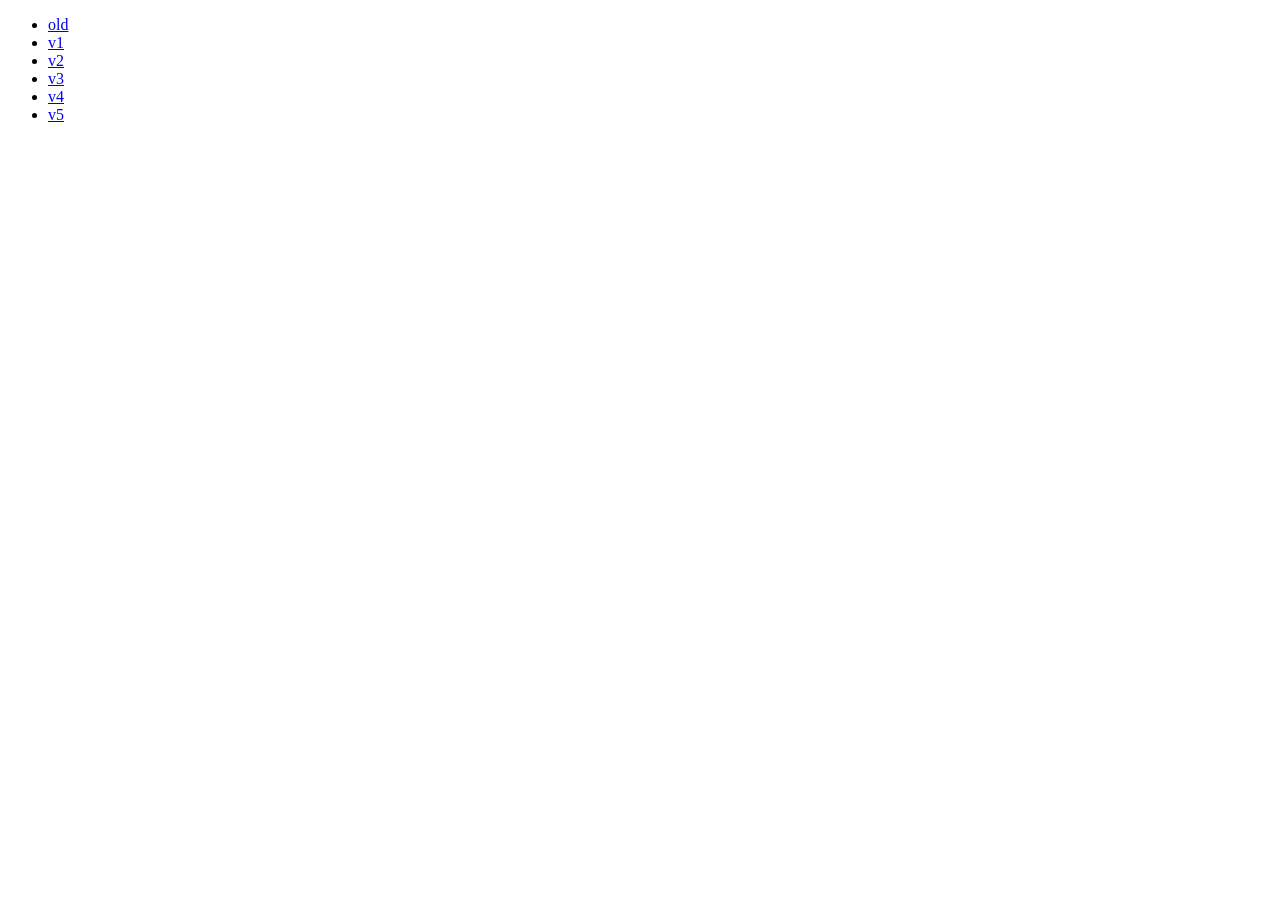
==== index.html @ 03fa21c0 "add" ====
<!DOCTYPE html>
<html lang="en">
<head>
    <meta charset="UTF-8">
    <meta name="viewport" content="width=device-width, initial-scale=1.0">
    <title>Document</title>
</head>
<body>
    <ul>
        <li><a href="./old/index.html">old</a></li>
        <li><a href="./v1/index.html">v1</a></li>
        <li><a href="./v2/index.html">v2</a></li>
        <li><a href="./v3/index.html">v3</a></li>
        <li><a href="./v4/index.html">v4</a></li>
        <li><a href="./v5/index.html">v5</a></li>       
    </ul>
</body>
</html>
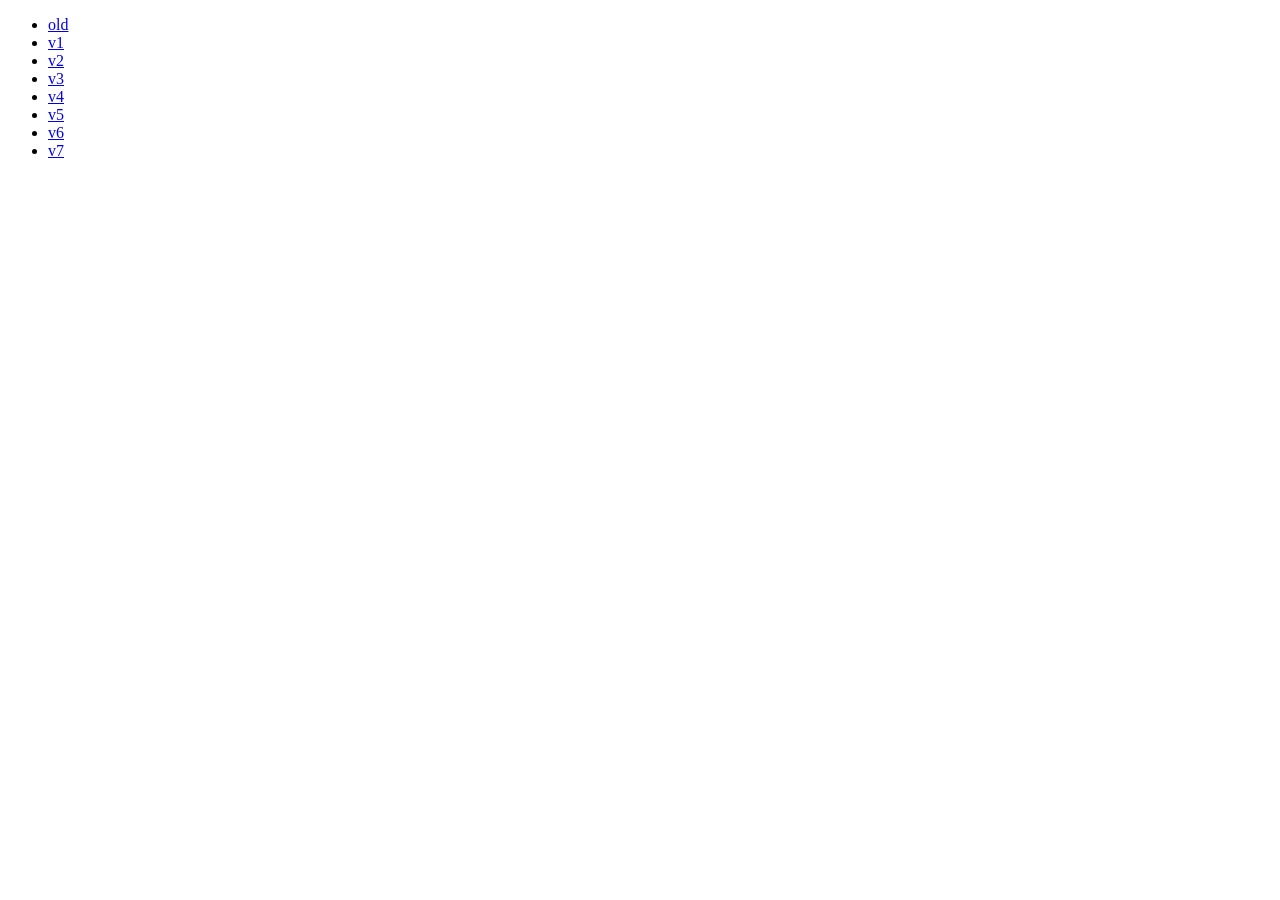
==== commit d16d5eb4: "add" ====
--- a/index.html
+++ b/index.html
@@ -12,7 +12,9 @@
         <li><a href="./v2/index.html">v2</a></li>
         <li><a href="./v3/index.html">v3</a></li>
         <li><a href="./v4/index.html">v4</a></li>
-        <li><a href="./v5/index.html">v5</a></li>       
+        <li><a href="./v5/index.html">v5</a></li>
+        <li><a href="./v6/index.html">v6</a></li>
+        <li><a href="./v7/index.html">v7</a></li>
     </ul>
 </body>
 </html>
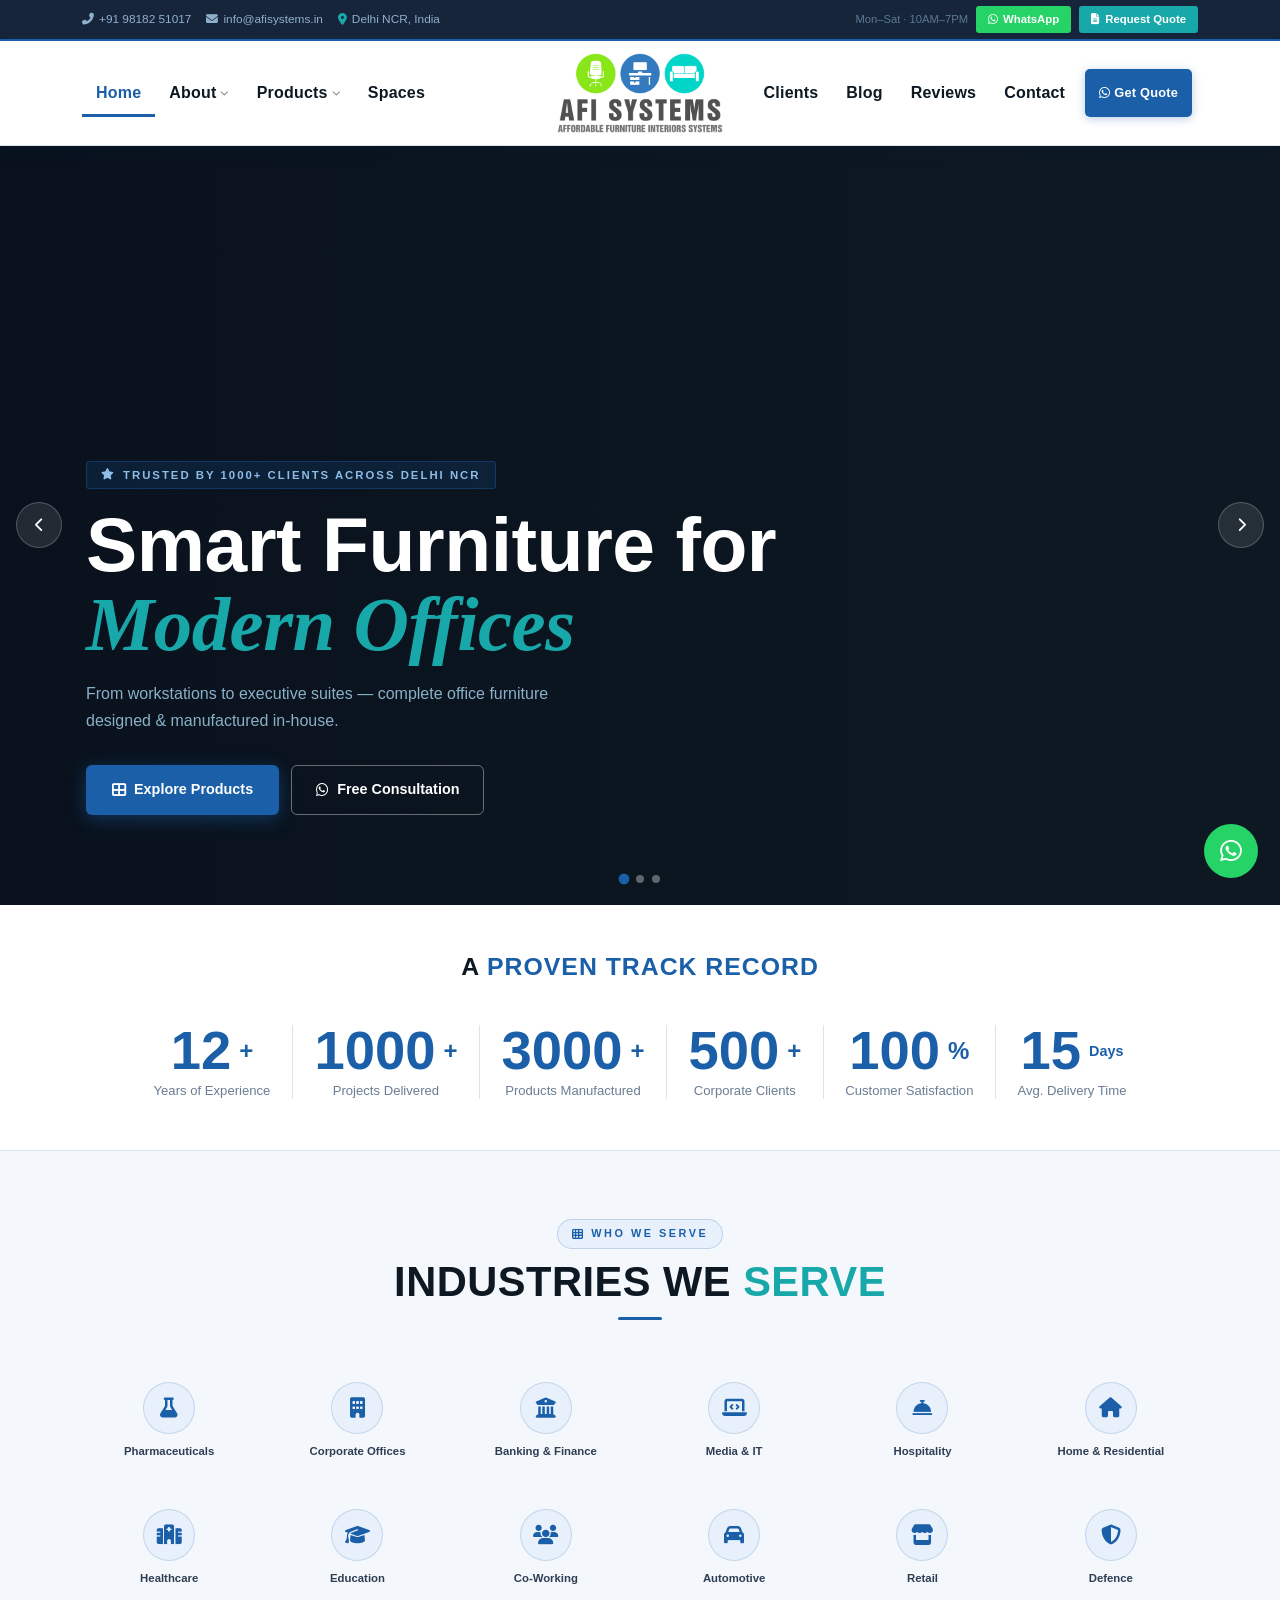
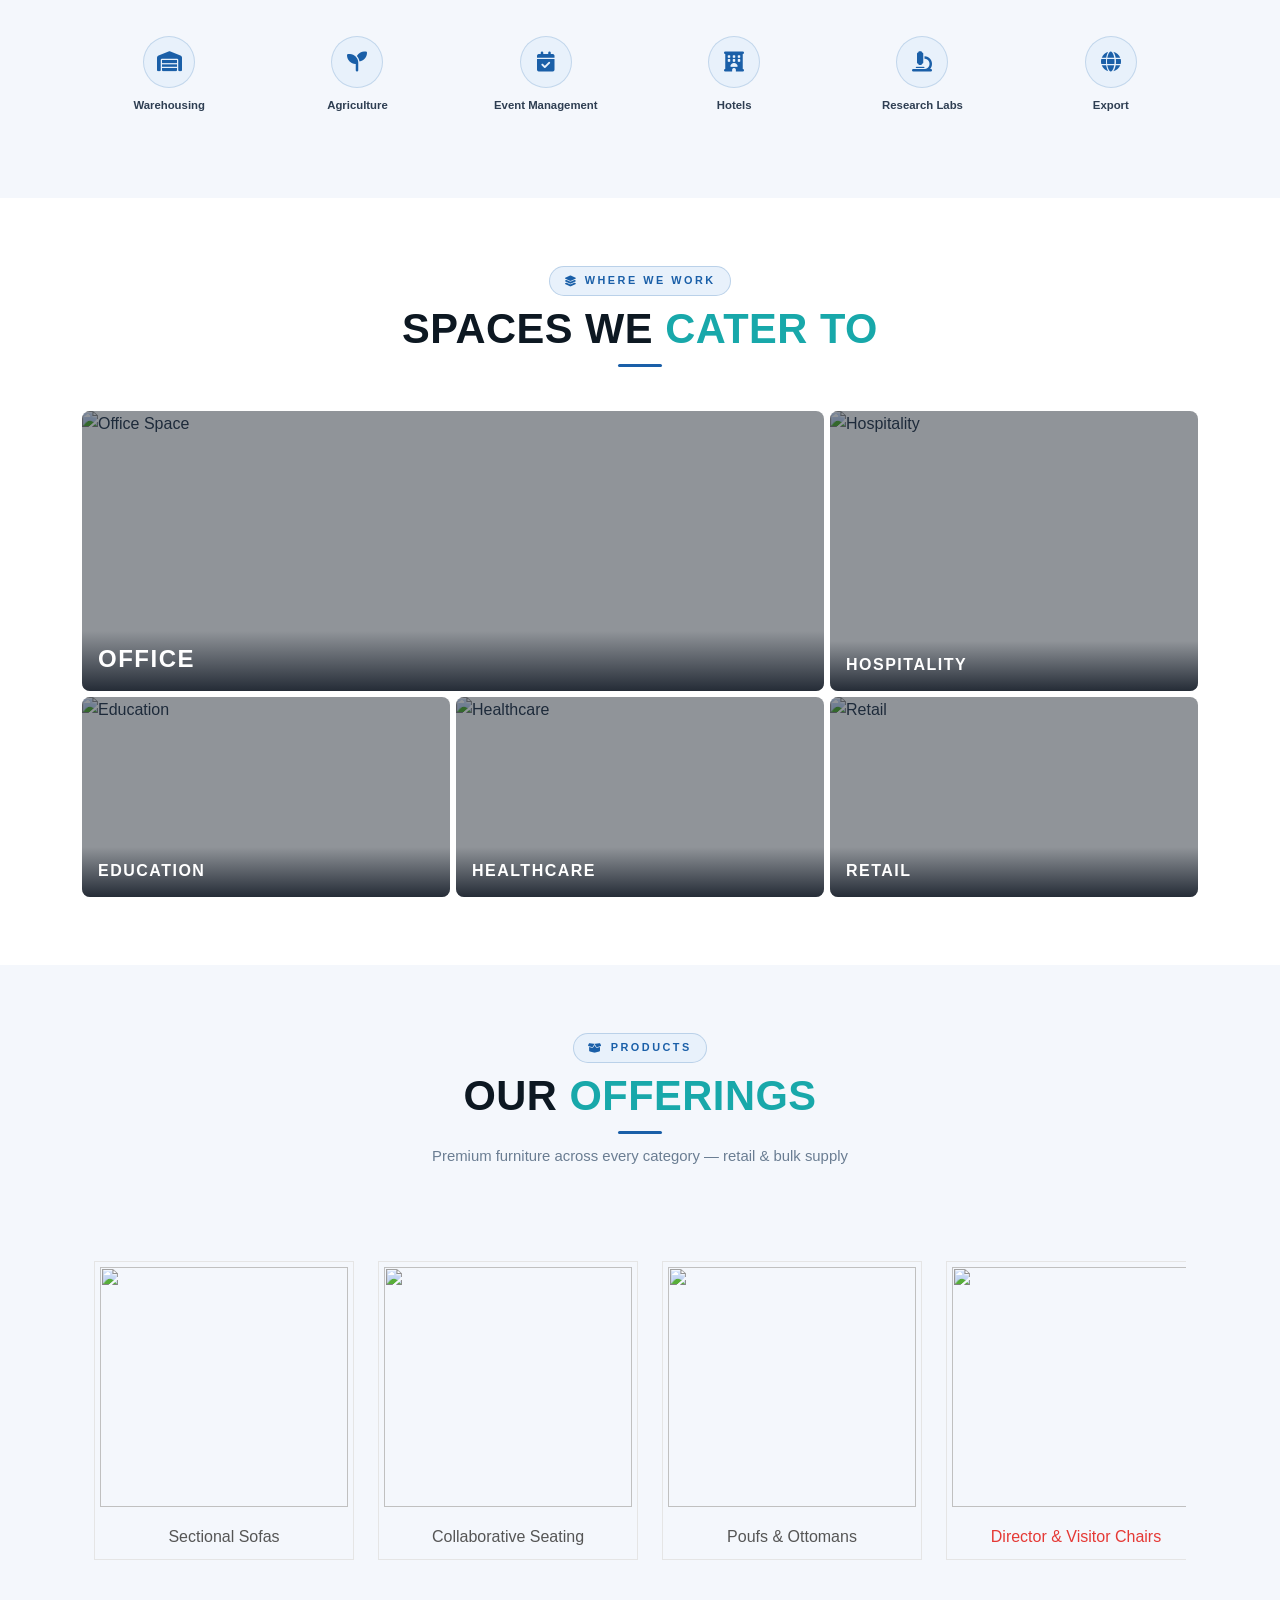
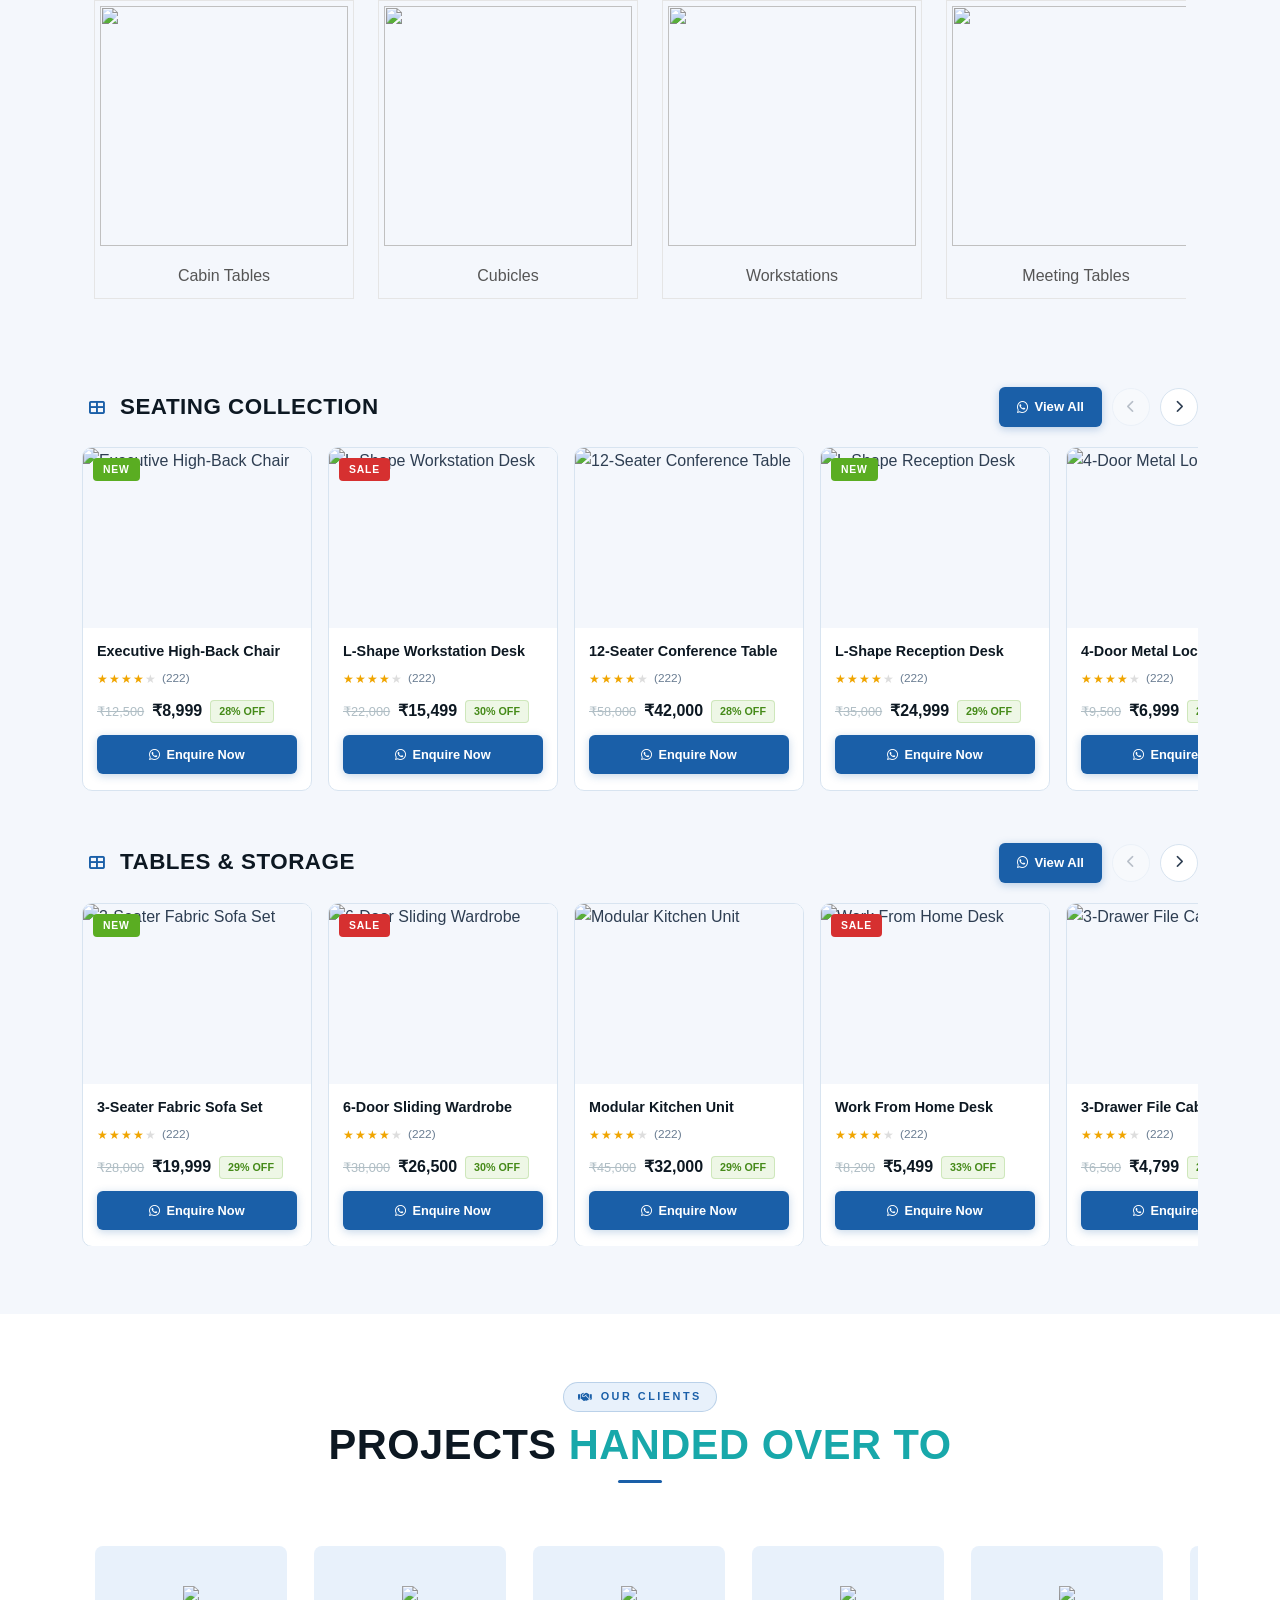
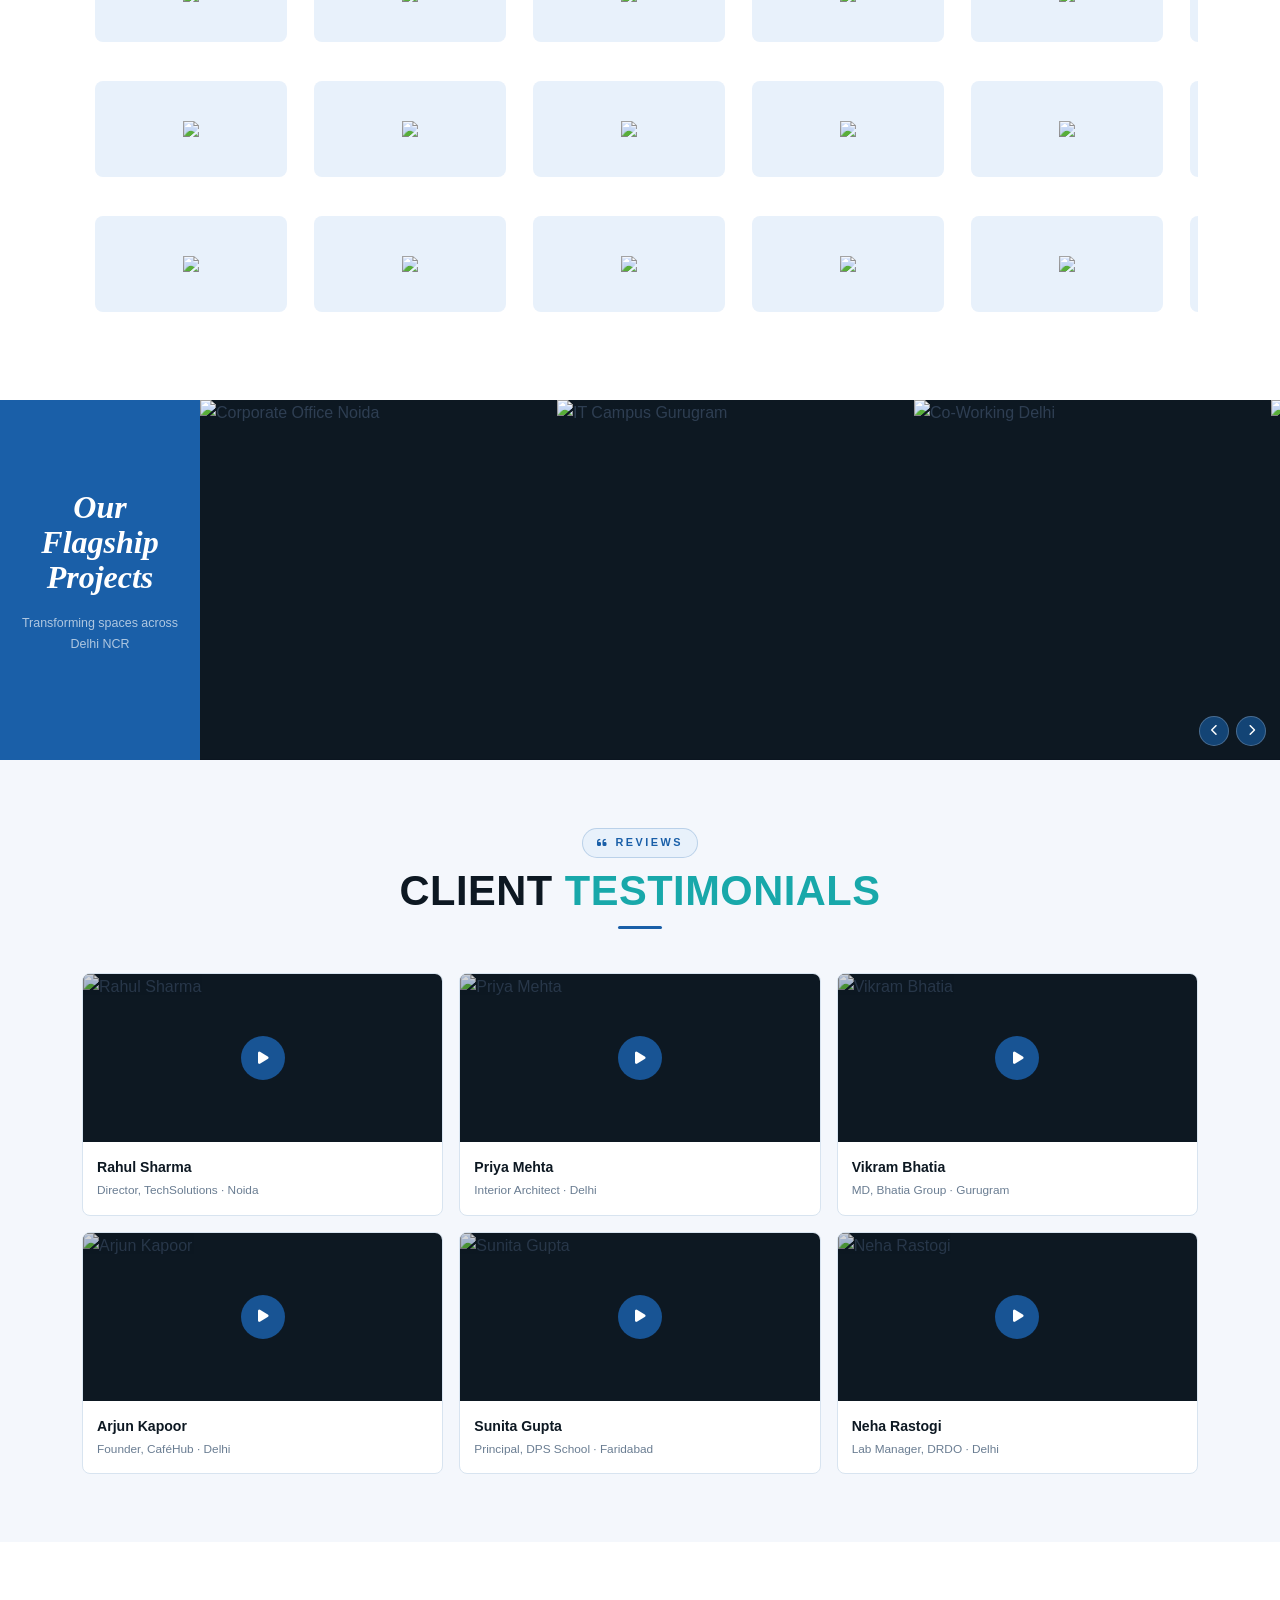
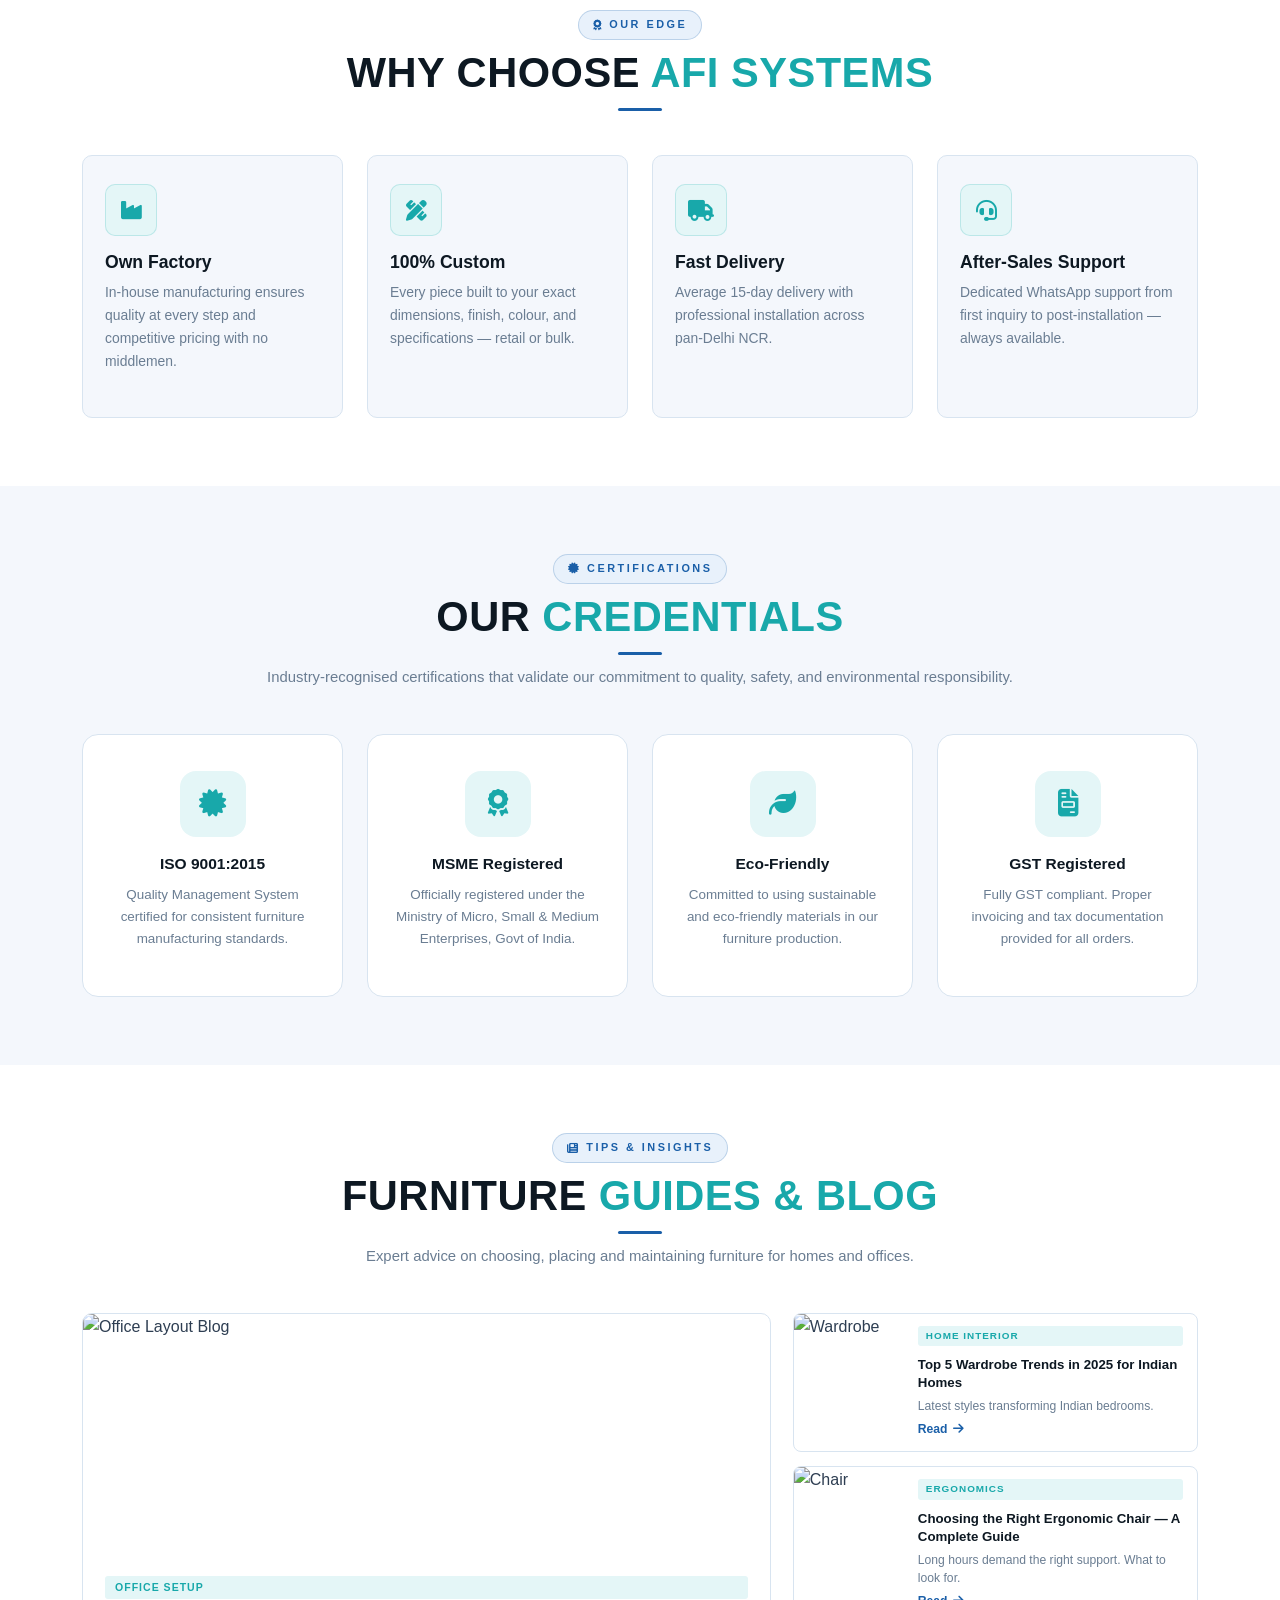
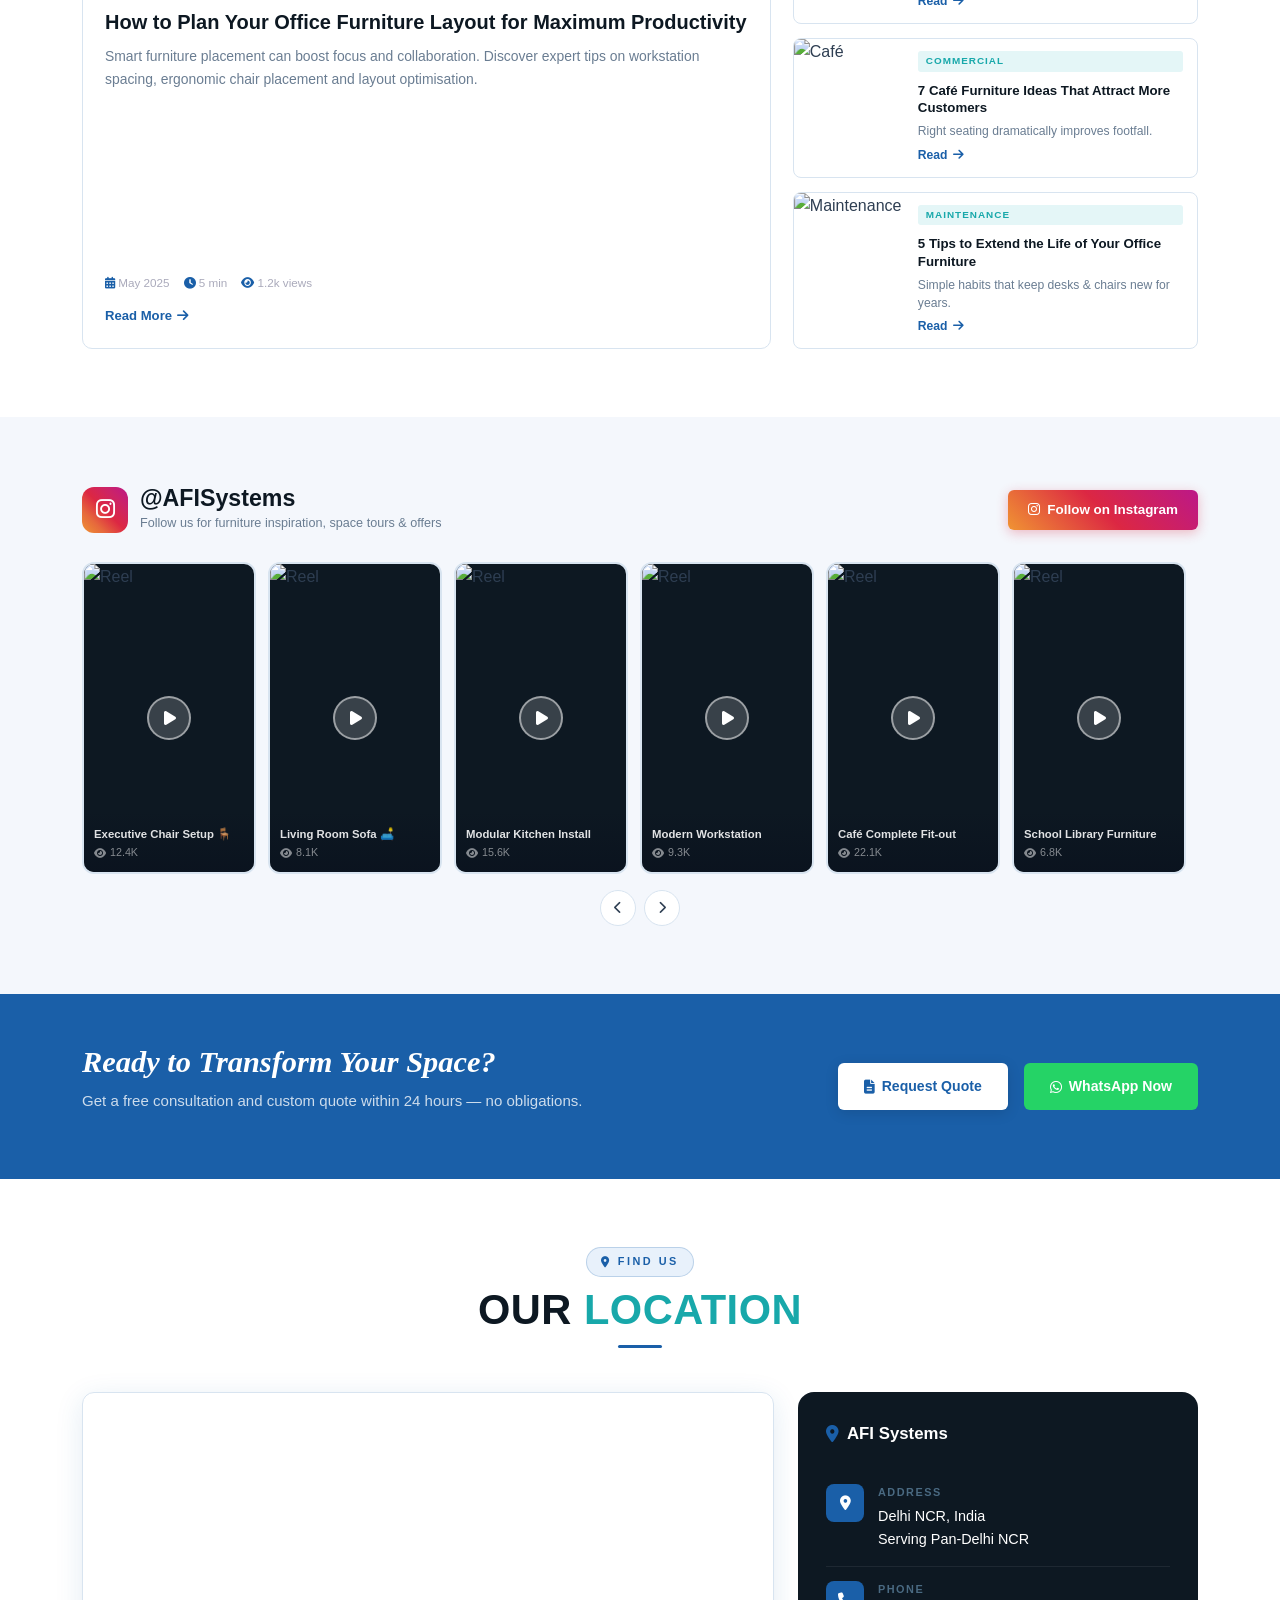
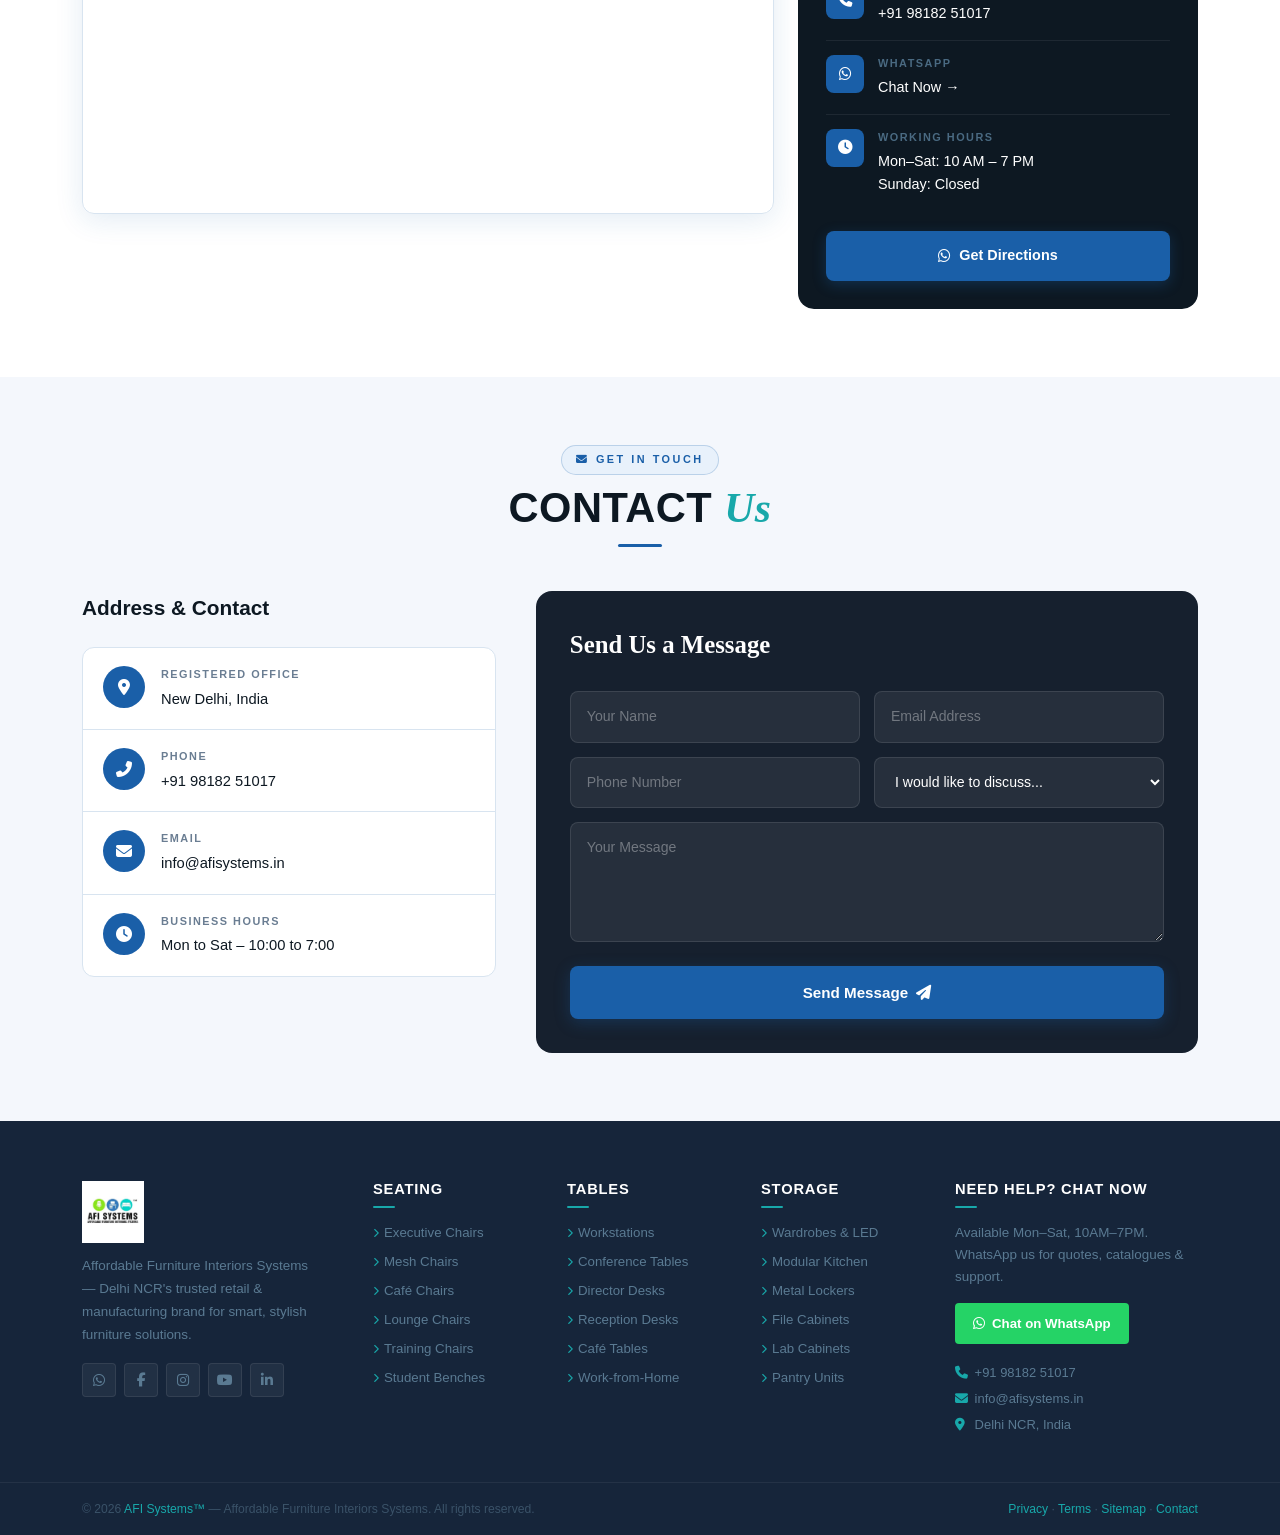
==== commit f6bbf06b: "add" ====
--- a/index.html
+++ b/index.html
@@ -1,20 +1,1070 @@
 <!DOCTYPE html>
 <html lang="en">
 <head>
-    <meta charset="UTF-8">
-    <meta name="viewport" content="width=device-width, initial-scale=1.0">
-    <title>Document</title>
+<meta charset="UTF-8"/>
+<meta name="viewport" content="width=device-width,initial-scale=1.0"/>
+<title>AFI Systems – Affordable Furniture Interiors Systems</title>
+
+<!-- Google Fonts -->
+<link href="https://fonts.googleapis.com/css2?family=Playfair+Display:ital,wght@0,700;0,900;1,700;1,900&family=DM+Sans:wght@300;400;500;600;700&family=Barlow+Condensed:wght@600;700;800;900&display=swap" rel="stylesheet"/>
+<!-- Bootstrap -->
+<link href="https://cdnjs.cloudflare.com/ajax/libs/bootstrap/5.3.3/css/bootstrap.min.css" rel="stylesheet"/>
+<!-- Font Awesome -->
+<link href="https://cdnjs.cloudflare.com/ajax/libs/font-awesome/6.5.0/css/all.min.css" rel="stylesheet"/>
+
+<!-- ═══ AFI STYLESHEETS (load order matters) ═══ -->
+<link rel="stylesheet" href="global.css"/>          <!-- tokens, reset, utilities -->
+<link rel="stylesheet" href="header-footer.css"/>   <!-- topbar, navbar, footer — shared -->
+<link rel="stylesheet" href="home.css"/>            <!-- homepage-only sections -->
 </head>
 <body>
-    <ul>
-        <li><a href="./old/index.html">old</a></li>
-        <li><a href="./v1/index.html">v1</a></li>
-        <li><a href="./v2/index.html">v2</a></li>
-        <li><a href="./v3/index.html">v3</a></li>
-        <li><a href="./v4/index.html">v4</a></li>
-        <li><a href="./v5/index.html">v5</a></li>
-        <li><a href="./v6/index.html">v6</a></li>
-        <li><a href="./v7/index.html">v7</a></li>
-    </ul>
+
+<!-- ════════════════════════════════════════
+     TOP UTILITY BAR
+════════════════════════════════════════ -->
+<div id="topbar">
+  <div class="container">
+    <div class="d-flex justify-content-between align-items-center flex-wrap gap-2">
+      <div class="tb-links justify-content-center justify-content-md-start">
+        <a href="tel:+919818251017"><i class="fas fa-phone-alt"></i>+91 98182 51017</a>
+        <a href="mailto:info@afisystems.in"><i class="fas fa-envelope"></i>info@afisystems.in</a>
+        <span class="hide-xs" style="display:flex;align-items:center;gap:5px;color:#8fb0cc;">
+          <i class="fas fa-map-marker-alt" style="color:var(--cyan)"></i>Delhi NCR, India
+        </span>
+      </div>
+      <div class="tb-right">
+        <span style="font-size:.7rem;color:#5a7a92;">Mon–Sat · 10AM–7PM</span>
+        <a href="https://wa.me/919818251017" target="_blank" class="wa-pill">
+          <i class="fab fa-whatsapp"></i>WhatsApp
+        </a>
+        <a href="#contact" class="q-pill">
+          <i class="fas fa-file-alt"></i>Request Quote
+        </a>
+      </div>
+    </div>
+  </div>
+</div>
+
+<!-- ════════════════════════════════════════
+     MAIN NAVBAR — Logo centered & large
+════════════════════════════════════════ -->
+<nav id="mainNav">
+  <div class="container">
+
+    <!-- Desktop 3-column grid -->
+    <div class="nav-grid d-none d-lg-grid">
+
+      <!-- Left nav links -->
+      <ul class="nav-left">
+        <li class="active"><a href="#">Home</a></li>
+        <li>
+          <a href="#about">About <i class="fas fa-chevron-down" style="font-size:.52rem;opacity:.5"></i></a>
+          <div class="nav-drop">
+            <a href="#">Our Story</a>
+            <a href="#">Manufacturing Unit</a>
+            <a href="#">Certifications</a>
+          </div>
+        </li>
+        <li>
+          <a href="#offerings">Products <i class="fas fa-chevron-down" style="font-size:.52rem;opacity:.5"></i></a>
+          <div class="nav-drop">
+            <a href="#">Office Chairs</a>
+            <a href="#">Workstations</a>
+            <a href="#">Sofa &amp; Lounge</a>
+            <a href="#">Wardrobes</a>
+            <a href="#">Conference Tables</a>
+            <a href="#">Metal Storage</a>
+          </div>
+        </li>
+        <li><a href="#spaces">Spaces</a></li>
+      </ul>
+
+      <!-- Center logo (bigger) -->
+      <a href="#" class="nav-logo">
+        <img src="logo.png" alt="AFI Systems – Affordable Furniture Interiors Systems"/>
+      </a>
+
+      <!-- Right nav links -->
+      <ul class="nav-right">
+        <li><a href="#clients">Clients</a></li>
+        <li><a href="#blog">Blog</a></li>
+        <li><a href="#testi">Reviews</a></li>
+        <li><a href="#contact">Contact</a></li>
+        <li>
+          <a href="https://wa.me/919818251017?text=Hi%20AFI%20Systems%2C%20I%27d%20like%20a%20quote!" target="_blank" class="btn-nav-q">
+            <i class="fab fa-whatsapp"></i>Get Quote
+          </a>
+        </li>
+      </ul>
+    </div>
+
+    <!-- Mobile header -->
+    <div class="d-flex d-lg-none align-items-center justify-content-between py-2">
+      <a href="#"><img src="logo.png" alt="AFI Systems" style="height:50px;"/></a>
+      <button class="navbar-toggler" type="button" data-bs-toggle="collapse" data-bs-target="#mobNav">
+        <span class="navbar-toggler-icon"></span>
+      </button>
+    </div>
+    <div class="collapse d-lg-none" id="mobNav">
+      <div class="mob-bar">
+        <a href="#">Home</a>
+        <a href="#offerings">Products</a>
+        <a href="#spaces">Spaces</a>
+        <a href="#clients">Clients</a>
+        <a href="#blog">Blog</a>
+        <a href="#contact">Contact</a>
+        <a href="https://wa.me/919818251017" target="_blank" class="mob-bar-cta">
+          <i class="fab fa-whatsapp"></i>WhatsApp Us
+        </a>
+      </div>
+    </div>
+
+  </div>
+</nav>
+
+<!-- ════════════════════════════════════════
+     HERO SLIDER
+════════════════════════════════════════ -->
+<section id="hero">
+  <div class="hero-track" id="heroTrack">
+
+    <!-- Slide 1 -->
+    <div class="hero-slide active">
+      <img src="https://images.unsplash.com/photo-1497366754035-f200968a6e72?w=1600&q=80&fit=crop" alt="Modern Office"/>
+      <div class="container hero-body w-100">
+        <div class="hero-eye"><i class="fas fa-star"></i>Trusted by 1000+ Clients Across Delhi NCR</div>
+        <h1 class="hero-title">Smart Furniture for<br><em class="ac">Modern Offices</em></h1>
+        <p class="hero-sub">From workstations to executive suites — complete office furniture designed &amp; manufactured in-house.</p>
+        <div class="hero-cta">
+          <a href="#offerings" class="btn-gp"><i class="fas fa-th-large"></i>Explore Products</a>
+          <a href="https://wa.me/919818251017?text=Hi%20AFI!" target="_blank" class="btn-go"><i class="fab fa-whatsapp"></i>Free Consultation</a>
+        </div>
+      </div>
+    </div>
+
+    <!-- Slide 2 -->
+    <div class="hero-slide">
+      <img src="https://images.unsplash.com/photo-1555041469-a586c61ea9bc?w=1600&q=80&fit=crop" alt="Living Space"/>
+      <div class="container hero-body w-100">
+        <div class="hero-eye"><i class="fas fa-home"></i>Home &amp; Commercial Interiors</div>
+        <h1 class="hero-title">Elevate Every<br><em>Living Space</em></h1>
+        <p class="hero-sub">Premium sofas, wardrobes, modular kitchens and lounge furniture crafted for style and lasting comfort.</p>
+        <div class="hero-cta">
+          <a href="#offerings" class="btn-gp"><i class="fas fa-couch"></i>View Collection</a>
+          <a href="#contact" class="btn-go"><i class="fas fa-phone-alt"></i>Get a Quote</a>
+        </div>
+      </div>
+    </div>
+
+    <!-- Slide 3 -->
+    <div class="hero-slide">
+      <img src="https://images.unsplash.com/photo-1556909114-f6e7ad7d3136?w=1600&q=80&fit=crop" alt="Custom Manufacturing"/>
+      <div class="container hero-body w-100">
+        <div class="hero-eye"><i class="fas fa-industry"></i>Own Manufacturing · Custom Sizes</div>
+        <h1 class="hero-title">Built to Your<br><em class="ac">Exact Spec</em></h1>
+        <p class="hero-sub">Custom manufacturing — your dimensions, your finish, your budget. B2B &amp; bulk orders welcome.</p>
+        <div class="hero-cta">
+          <a href="#contact" class="btn-gp"><i class="fas fa-pencil-ruler"></i>Start Custom Order</a>
+          <a href="#spaces" class="btn-go"><i class="fas fa-layer-group"></i>See Spaces</a>
+        </div>
+      </div>
+    </div>
+
+  </div>
+
+  <!-- Arrows -->
+  <button class="hero-arr prev" id="heroPrev" aria-label="Previous slide"><i class="fas fa-chevron-left"></i></button>
+  <button class="hero-arr next" id="heroNext" aria-label="Next slide"><i class="fas fa-chevron-right"></i></button>
+
+  <!-- Dots -->
+  <div class="hero-dots">
+    <button class="hero-dot active" data-i="0" aria-label="Slide 1"></button>
+    <button class="hero-dot"        data-i="1" aria-label="Slide 2"></button>
+    <button class="hero-dot"        data-i="2" aria-label="Slide 3"></button>
+  </div>
+</section>
+
+<!-- ════════════════════════════════════════
+     STATS BAND
+════════════════════════════════════════ -->
+<section id="stats">
+  <div class="container">
+    <div class="stats-title anim-title">A <span>PROVEN TRACK RECORD</span></div>
+    <div class="stats-row">
+      <div class="stat-it anim-up">
+        <div class="d-flex align-items-center gap-2 justify-content-center">
+        <span class="stat-n" data-target="12">0</span><span class="stat-sfx">+</span>
+        </div>
+        <span class="stat-l">Years of Experience</span>
+      </div>
+      <div class="stat-it anim-up">
+        <div class="d-flex align-items-center gap-2 justify-content-center">
+        <span class="stat-n" data-target="1000">0</span><span class="stat-sfx">+</span>
+        </div>
+        <span class="stat-l">Projects Delivered</span>
+      </div>
+      <div class="stat-it anim-up">
+        <div class="d-flex align-items-center gap-2 justify-content-center">
+        <span class="stat-n" data-target="3000">0</span><span class="stat-sfx">+</span>
+        </div>
+        <span class="stat-l">Products Manufactured</span>
+      </div>
+      <div class="stat-it anim-up">
+        <div class="d-flex align-items-center gap-2 justify-content-center">
+        <span class="stat-n" data-target="500">0</span><span class="stat-sfx">+</span>
+        </div>
+        <span class="stat-l">Corporate Clients</span>
+      </div>
+      <div class="stat-it anim-up">
+        <div class="d-flex align-items-center gap-2 justify-content-center">
+        <span class="stat-n" data-target="100">0</span><span class="stat-sfx">%</span>
+        </div>
+        <span class="stat-l">Customer Satisfaction</span>
+      </div>
+      <div class="stat-it anim-up">
+        <div class="d-flex align-items-center gap-2 justify-content-center">
+        <span class="stat-n" data-target="15">0</span><span class="stat-sfx" style="font-size:.9rem;"> Days</span>
+        </div>
+        <span class="stat-l">Avg. Delivery Time</span>
+      </div>
+    </div>
+  </div>
+</section>
+
+<!-- ════════════════════════════════════════
+     INDUSTRIES WE SERVE
+════════════════════════════════════════ -->
+<section id="industries">
+  <div class="container">
+    <div class="sec-hdr">
+      <div class="sec-eye anim-fade"><i class="fas fa-th"></i>Who We Serve</div>
+      <h2 class="sec-title anim-title">Industries We <span>Serve</span></h2>
+      <div class="sec-bar"></div>
+    </div>
+    <!-- Built by home.js -->
+    <div class="ind-grid" id="indGrid"></div>
+  </div>
+</section>
+
+<!-- ════════════════════════════════════════
+     SPACES WE CATER TO
+════════════════════════════════════════ -->
+<section id="spaces">
+  <div class="container">
+    <div class="sec-hdr">
+      <div class="sec-eye anim-fade"><i class="fas fa-layer-group"></i>Where We Work</div>
+      <h2 class="sec-title anim-title">Spaces We <span>Cater To</span></h2>
+      <div class="sec-bar"></div>
+    </div>
+    <div class="spaces-grid anim-up">
+      <!-- Featured — spans 2 cols, row 1 -->
+      <div class="sp-card sp-feat">
+        <img src="https://images.unsplash.com/photo-1497366754035-f200968a6e72?w=1000&q=80&fit=crop" alt="Office Space"/>
+        <div class="sp-lbl"><h4>Office</h4><p>Smart, functional furniture for corporate &amp; commercial spaces</p></div>
+      </div>
+      <!-- Col 3, row 1 -->
+      <div class="sp-card">
+        <img src="https://images.unsplash.com/photo-1514432324607-a09d9b4aefdd?w=600&q=75&fit=crop" alt="Hospitality"/>
+        <div class="sp-lbl"><h4>Hospitality</h4><p>Café &amp; restaurant furniture</p></div>
+      </div>
+      <!-- Row 2 — three equal cols -->
+      <div class="sp-card">
+        <img src="https://images.unsplash.com/photo-1503676260728-1c00da094a0b?w=600&q=75&fit=crop" alt="Education"/>
+        <div class="sp-lbl"><h4>Education</h4><p>School &amp; college benches</p></div>
+      </div>
+      <div class="sp-card">
+        <img src="https://images.unsplash.com/photo-1519494026892-80bbd2d6fd0d?w=600&q=75&fit=crop" alt="Healthcare"/>
+        <div class="sp-lbl"><h4>Healthcare</h4><p>Clinic &amp; hospital furniture</p></div>
+      </div>
+      <div class="sp-card">
+        <img src="https://images.unsplash.com/photo-1555529669-e69e7aa0ba9a?w=600&q=75&fit=crop" alt="Retail"/>
+        <div class="sp-lbl"><h4>Retail</h4><p>Display &amp; storage units</p></div>
+      </div>
+    </div>
+  </div>
+</section>
+
+<!-- ════════════════════════════════════════
+     OUR OFFERINGS — click-navigated carousels
+════════════════════════════════════════ -->
+<section id="offerings">
+  <div class="container">
+    <div class="sec-hdr">
+      <div class="sec-eye anim-fade"><i class="fas fa-box-open"></i>Products</div>
+      <h2 class="sec-title anim-title">Our <span>Offerings</span></h2>
+      <div class="sec-bar"></div>
+      <p class="sec-sub">Premium furniture across every category — retail &amp; bulk supply</p>
+    </div>
+
+
+    <style>
+        body{
+            background:#f7f7f7;
+        }
+
+        .section-title{
+            font-size:60px;
+            font-weight:600;
+            text-align:center;
+            margin-bottom:50px;
+        }
+
+        .marquee-wrapper{
+            overflow:hidden;
+            position:relative;
+            width:100%;
+            margin-bottom:40px;
+        }
+
+        .marquee-track{
+            display:flex;
+            gap:24px;
+            width:max-content;
+        }
+
+        .marquee-left{
+            animation: scrollLeft 30s linear infinite;
+        }
+
+        .marquee-right{
+            animation: scrollRight 30s linear infinite;
+        }
+
+        @keyframes scrollLeft {
+            from{
+                transform: translateX(0);
+            }
+            to{
+                transform: translateX(-50%);
+            }
+        }
+
+        @keyframes scrollRight {
+            from{
+                transform: translateX(-50%);
+            }
+            to{
+                transform: translateX(0);
+            }
+        }
+
+        .offer-card{
+          width: 260px;
+    min-width: 260px;
+    /* background: #fff; */
+    border: 1px solid #e5e5e5;
+    padding: 5px;
+    text-align: center;
+    /* border-radius: 4px;*/
+        }
+
+        .offer-card img{
+            width:100%;
+            height:15rem;
+            object-fit:cover;
+        }
+
+        .offer-card h5{
+            margin-top:20px;
+            font-size:1rem;
+            font-weight:500;
+            color:#555;
+        }
+
+        .offer-card.active h5{
+            color:#e53935;
+        }
+    </style>
+
+
+<div class="container-fluid py-5">
+
+    <!-- <h2 class="section-title">Our Offerings</h2> -->
+
+    <!-- Row 1 (Right to Left) -->
+    <div class="marquee-wrapper">
+        <div class="marquee-track marquee-left">
+
+            <!-- Repeat items twice for seamless loop -->
+
+            <div class="offer-card">
+                <img src="https://www.officetoday.in/OfficeTodaylmages/ProductImages/OT-1007-C.jpg" alt="">
+                <h5>Sectional Sofas</h5>
+            </div>
+
+            <div class="offer-card">
+                <img src="https://www.officetoday.in/OfficeTodaylmages/ProductImages/OT-1007-C.jpg" alt="">
+                <h5>Collaborative Seating</h5>
+            </div>
+
+            <div class="offer-card">
+                <img src="https://www.officetoday.in/OfficeTodaylmages/ProductImages/OT-1007-C.jpg" alt="">
+                <h5>Poufs & Ottomans</h5>
+            </div>
+
+            <div class="offer-card active">
+                <img src="https://www.officetoday.in/OfficeTodaylmages/ProductImages/OT-1007-C.jpg" alt="">
+                <h5>Director & Visitor Chairs</h5>
+            </div>
+
+            <div class="offer-card">
+                <img src="https://www.officetoday.in/OfficeTodaylmages/ProductImages/OT-1007-C.jpg" alt="">
+                <h5>Workstation Chairs</h5>
+            </div>
+
+            <div class="offer-card">
+                <img src="https://www.officetoday.in/OfficeTodaylmages/ProductImages/OT-1007-C.jpg" alt="">
+                <h5>Conference Chairs</h5>
+            </div>
+
+            <!-- Duplicate -->
+            <div class="offer-card">
+                <img src="https://www.officetoday.in/OfficeTodaylmages/ProductImages/OT-1007-C.jpg" alt="">
+                <h5>Sectional Sofas</h5>
+            </div>
+
+            <div class="offer-card">
+                <img src="https://www.officetoday.in/OfficeTodaylmages/ProductImages/OT-1007-C.jpg" alt="">
+                <h5>Collaborative Seating</h5>
+            </div>
+
+            <div class="offer-card">
+                <img src="https://www.officetoday.in/OfficeTodaylmages/ProductImages/OT-1007-C.jpg" alt="">
+                <h5>Poufs & Ottomans</h5>
+            </div>
+
+            <div class="offer-card active">
+                <img src="https://www.officetoday.in/OfficeTodaylmages/ProductImages/OT-1007-C.jpg" alt="">
+                <h5>Director & Visitor Chairs</h5>
+            </div>
+
+            <div class="offer-card">
+                <img src="https://www.officetoday.in/OfficeTodaylmages/ProductImages/OT-1007-C.jpg" alt="">
+                <h5>Workstation Chairs</h5>
+            </div>
+
+            <div class="offer-card">
+                <img src="https://www.officetoday.in/OfficeTodaylmages/ProductImages/OT-1007-C.jpg" alt="">
+                <h5>Conference Chairs</h5>
+            </div>
+
+        </div>
+    </div>
+
+    <!-- Row 2 (Left to Right) -->
+    <div class="marquee-wrapper">
+        <div class="marquee-track marquee-right">
+
+            <div class="offer-card">
+                <img src="https://www.officetoday.in/OfficeTodaylmages/ProductImages/OT-1007-C.jpg" alt="">
+                <h5>Cabin Tables</h5>
+            </div>
+
+            <div class="offer-card">
+                <img src="https://www.officetoday.in/OfficeTodaylmages/ProductImages/OT-1007-C.jpg" alt="">
+                <h5>Cubicles</h5>
+            </div>
+
+            <div class="offer-card">
+                <img src="https://www.officetoday.in/OfficeTodaylmages/ProductImages/OT-1007-C.jpg" alt="">
+                <h5>Workstations</h5>
+            </div>
+
+            <div class="offer-card">
+                <img src="https://www.officetoday.in/OfficeTodaylmages/ProductImages/OT-1007-C.jpg" alt="">
+                <h5>Meeting Tables</h5>
+            </div>
+
+            <div class="offer-card">
+                <img src="https://www.officetoday.in/OfficeTodaylmages/ProductImages/OT-1007-C.jpg" alt="">
+                <h5>Discussion Tables</h5>
+            </div>
+
+            <div class="offer-card">
+                <img src="https://www.officetoday.in/OfficeTodaylmages/ProductImages/OT-1007-C.jpg" alt="">
+                <h5>Reception Tables</h5>
+            </div>
+
+            <!-- Duplicate -->
+            <div class="offer-card">
+                <img src="https://www.officetoday.in/OfficeTodaylmages/ProductImages/OT-1007-C.jpg" alt="">
+                <h5>Cabin Tables</h5>
+            </div>
+
+            <div class="offer-card">
+                <img src="https://www.officetoday.in/OfficeTodaylmages/ProductImages/OT-1007-C.jpg" alt="">
+                <h5>Cubicles</h5>
+            </div>
+
+            <div class="offer-card">
+                <img src="https://www.officetoday.in/OfficeTodaylmages/ProductImages/OT-1007-C.jpg" alt="">
+                <h5>Workstations</h5>
+            </div>
+
+            <div class="offer-card">
+                <img src="https://www.officetoday.in/OfficeTodaylmages/ProductImages/OT-1007-C.jpg" alt="">
+                <h5>Meeting Tables</h5>
+            </div>
+
+            <div class="offer-card">
+                <img src="https://www.officetoday.in/OfficeTodaylmages/ProductImages/OT-1007-C.jpg" alt="">
+                <h5>Discussion Tables</h5>
+            </div>
+
+            <div class="offer-card">
+                <img src="https://www.officetoday.in/OfficeTodaylmages/ProductImages/OT-1007-C.jpg" alt="">
+                <h5>Reception Tables</h5>
+            </div>
+
+        </div>
+    </div>
+
+</div>
+
+
+    <!-- Seating Collection -->
+    <div class="off-section anim-up">
+      <div class="off-hdr">
+        <div class="off-hdr-left">
+          <div class="off-icon"><i class="fas fa-th-large"></i></div>
+          <h3>Seating Collection</h3>
+        </div>
+        <div class="off-hdr-right">
+          <a href="https://wa.me/919818251017?text=Hi%20AFI%2C%20please%20share%20the%20seating%20catalogue!" target="_blank" class="btn-view-all">
+            <i class="fab fa-whatsapp"></i>View All
+          </a>
+          <button class="off-arr-btn" id="chPrev" aria-label="Previous"><i class="fas fa-chevron-left"></i></button>
+          <button class="off-arr-btn" id="chNext" aria-label="Next"><i class="fas fa-chevron-right"></i></button>
+        </div>
+      </div>
+      <div class="off-viewport">
+        <div class="off-track" id="chairsTrack"></div>
+      </div>
+    </div>
+
+    <!-- Tables & Storage -->
+    <div class="off-section anim-up">
+      <div class="off-hdr">
+        <div class="off-hdr-left">
+          <div class="off-icon"><i class="fas fa-th-large"></i></div>
+          <h3>Tables &amp; Storage</h3>
+        </div>
+        <div class="off-hdr-right">
+          <a href="https://wa.me/919818251017?text=Hi%20AFI%2C%20please%20share%20the%20tables%20catalogue!" target="_blank" class="btn-view-all">
+            <i class="fab fa-whatsapp"></i>View All
+          </a>
+          <button class="off-arr-btn" id="tbPrev" aria-label="Previous"><i class="fas fa-chevron-left"></i></button>
+          <button class="off-arr-btn" id="tbNext" aria-label="Next"><i class="fas fa-chevron-right"></i></button>
+        </div>
+      </div>
+      <div class="off-viewport">
+        <div class="off-track" id="tablesTrack"></div>
+      </div>
+    </div>
+  </div>
+</section>
+
+<!-- ════════════════════════════════════════
+     CORPORATE VIDEO
+════════════════════════════════════════ -->
+<!-- <section id="vid-sec">
+  <video autoplay muted loop playsinline id="bgVideo">
+    <source src="https://commondatastorage.googleapis.com/gtv-videos-bucket/sample/BigBuckBunny.mp4" type="video/mp4"/>
+  </video>
+  <img class="vid-fallback" id="vidFallback"
+       src="https://images.unsplash.com/photo-1497366811353-6870744d04b2?w=1600&q=80&fit=crop"
+       alt="AFI Systems Showroom" style="display:none;"/>
+  <div class="container vid-overlay">
+    <div class="vid-title anim-left">Corporate Video</div>
+    <p style="color:rgba(255,255,255,.55);font-family:var(--font-b);font-size:.9rem;margin-top:5px;" class="anim-left">
+      See how we transform spaces across Delhi NCR
+    </p>
+    <button class="play-ring anim-left" id="vidPlayBtn" title="Play / Pause">
+      <i class="fas fa-pause" id="vidIcon"></i>
+    </button>
+  </div>
+</section> -->
+
+<!-- ════════════════════════════════════════
+     PROJECTS HANDED OVER TO
+════════════════════════════════════════ -->
+<section id="clients">
+  <div class="container">
+    <div class="sec-hdr">
+      <div class="sec-eye anim-fade"><i class="fas fa-handshake"></i>Our Clients</div>
+      <h2 class="sec-title anim-title">Projects <span>Handed Over To</span></h2>
+      <div class="sec-bar"></div>
+    </div>
+    <!-- Built by home.js -->
+    <div class="client-grid anim-up" id="clientGrid"></div>
+  </div>
+</section>
+
+<!-- ════════════════════════════════════════
+     FLAGSHIP PROJECTS
+════════════════════════════════════════ -->
+<section id="flagship">
+  <div class="container-fluid px-0">
+    <div class="flag-wrap">
+      <div class="flag-lbl">
+        <h3>Our<br>Flagship<br>Projects</h3>
+        <p>Transforming spaces across Delhi NCR</p>
+      </div>
+      <div class="flag-slides" style="position:relative;overflow:hidden;flex:1;">
+        <div class="flag-track" id="flagTrack">
+          <div class="flag-card">
+            <img src="https://images.unsplash.com/photo-1497366754035-f200968a6e72?w=700&q=75&fit=crop" alt="Corporate Office Noida"/>
+            <div class="flag-lbl-ov">Corporate Office · Noida</div>
+          </div>
+          <div class="flag-card">
+            <img src="https://images.unsplash.com/photo-1593642632559-0c6d3fc62b89?w=700&q=75&fit=crop?w=700&q=75&fit=crop" alt="IT Campus Gurugram"/>
+            <div class="flag-lbl-ov">IT Campus · Gurugram</div>
+          </div>
+          <div class="flag-card">
+            <img src="https://images.unsplash.com/photo-1547082299-de196ea013d6?w=700&q=75&fit=crop" alt="Co-Working Delhi"/>
+            <div class="flag-lbl-ov">Co-Working Space · Delhi</div>
+          </div>
+          <div class="flag-card">
+            <img src="https://images.unsplash.com/photo-1514432324607-a09d9b4aefdd?w=700&q=75&fit=crop" alt="Café Faridabad"/>
+            <div class="flag-lbl-ov">Café Interior · Faridabad</div>
+          </div>
+          <div class="flag-card">
+            <img src="https://images.unsplash.com/photo-1503676260728-1c00da094a0b?w=700&q=75&fit=crop" alt="School Library Ghaziabad"/>
+            <div class="flag-lbl-ov">School Library · Ghaziabad</div>
+          </div>
+        </div>
+        <div class="flag-arrs">
+          <button class="flag-a" id="flagPrev" aria-label="Previous project"><i class="fas fa-chevron-left"></i></button>
+          <button class="flag-a" id="flagNext" aria-label="Next project"><i class="fas fa-chevron-right"></i></button>
+        </div>
+      </div>
+    </div>
+  </div>
+</section>
+
+<!-- ════════════════════════════════════════
+     CLIENT TESTIMONIALS
+════════════════════════════════════════ -->
+<section id="testi">
+  <div class="container">
+    <div class="sec-hdr">
+      <div class="sec-eye anim-fade"><i class="fas fa-quote-left"></i>Reviews</div>
+      <h2 class="sec-title anim-title">Client <span>Testimonials</span></h2>
+      <div class="sec-bar"></div>
+    </div>
+    <div class="testi-grid">
+      <div class="tc anim-up"><div class="tc-thumb"><img src="https://images.unsplash.com/photo-1507003211169-0a1dd7228f2d?w=500&q=75&fit=crop&crop=face" alt="Rahul Sharma"/><div class="tc-play"><i class="fas fa-play" style="margin-left:2px"></i></div></div><div class="tc-body"><div class="tc-name">Rahul Sharma</div><div class="tc-role">Director, TechSolutions · Noida</div></div></div>
+      <div class="tc anim-up"><div class="tc-thumb"><img src="https://images.unsplash.com/photo-1494790108377-be9c29b29330?w=500&q=75&fit=crop&crop=face" alt="Priya Mehta"/><div class="tc-play"><i class="fas fa-play" style="margin-left:2px"></i></div></div><div class="tc-body"><div class="tc-name">Priya Mehta</div><div class="tc-role">Interior Architect · Delhi</div></div></div>
+      <div class="tc anim-up"><div class="tc-thumb"><img src="https://images.unsplash.com/photo-1506794778202-cad84cf45f1d?w=500&q=75&fit=crop&crop=face" alt="Vikram Bhatia"/><div class="tc-play"><i class="fas fa-play" style="margin-left:2px"></i></div></div><div class="tc-body"><div class="tc-name">Vikram Bhatia</div><div class="tc-role">MD, Bhatia Group · Gurugram</div></div></div>
+      <div class="tc anim-up"><div class="tc-thumb"><img src="https://images.unsplash.com/photo-1500648767791-00dcc994a43e?w=500&q=75&fit=crop&crop=face" alt="Arjun Kapoor"/><div class="tc-play"><i class="fas fa-play" style="margin-left:2px"></i></div></div><div class="tc-body"><div class="tc-name">Arjun Kapoor</div><div class="tc-role">Founder, CaféHub · Delhi</div></div></div>
+      <div class="tc anim-up"><div class="tc-thumb"><img src="https://images.unsplash.com/photo-1438761681033-6461ffad8d80?w=500&q=75&fit=crop&crop=face" alt="Sunita Gupta"/><div class="tc-play"><i class="fas fa-play" style="margin-left:2px"></i></div></div><div class="tc-body"><div class="tc-name">Sunita Gupta</div><div class="tc-role">Principal, DPS School · Faridabad</div></div></div>
+      <div class="tc anim-up"><div class="tc-thumb"><img src="https://images.unsplash.com/photo-1472099645785-5658abf4ff4e?w=500&q=75&fit=crop&crop=face" alt="Neha Rastogi"/><div class="tc-play"><i class="fas fa-play" style="margin-left:2px"></i></div></div><div class="tc-body"><div class="tc-name">Neha Rastogi</div><div class="tc-role">Lab Manager, DRDO · Delhi</div></div></div>
+    </div>
+  </div>
+</section>
+
+<!-- ════════════════════════════════════════
+     WHY CHOOSE AFI SYSTEMS
+════════════════════════════════════════ -->
+<section id="why">
+  <div class="container">
+    <div class="sec-hdr">
+      <div class="sec-eye anim-fade"><i class="fas fa-award"></i>Our Edge</div>
+      <h2 class="sec-title anim-title">Why Choose <span>AFI Systems</span></h2>
+      <div class="sec-bar"></div>
+    </div>
+    <div class="row g-md-4">
+      <div class="col-md-6 col-lg-3 anim-up">
+        <div class="why-c"><div class="why-ico"><i class="fas fa-industry"></i></div><h5>Own Factory</h5><p>In-house manufacturing ensures quality at every step and competitive pricing with no middlemen.</p></div>
+      </div>
+      <div class="col-md-6 col-lg-3 anim-up">
+        <div class="why-c"><div class="why-ico"><i class="fas fa-pencil-ruler"></i></div><h5>100% Custom</h5><p>Every piece built to your exact dimensions, finish, colour, and specifications — retail or bulk.</p></div>
+      </div>
+      <div class="col-md-6 col-lg-3 anim-up">
+        <div class="why-c"><div class="why-ico"><i class="fas fa-truck"></i></div><h5>Fast Delivery</h5><p>Average 15-day delivery with professional installation across pan-Delhi NCR.</p></div>
+      </div>
+      <div class="col-md-6 col-lg-3 anim-up">
+        <div class="why-c"><div class="why-ico"><i class="fas fa-headset"></i></div><h5>After-Sales Support</h5><p>Dedicated WhatsApp support from first inquiry to post-installation — always available.</p></div>
+      </div>
+    </div>
+  </div>
+</section>
+
+<!-- ════════════════════════════════════════
+     OUR CREDENTIALS
+════════════════════════════════════════ -->
+<section id="creds">
+  <div class="container">
+    <div class="sec-hdr">
+      <div class="sec-eye anim-fade"><i class="fas fa-certificate"></i>Certifications</div>
+      <h2 class="sec-title anim-title">Our <span>Credentials</span></h2>
+      <div class="sec-bar"></div>
+      <p class="sec-sub">Industry-recognised certifications that validate our commitment to quality, safety, and environmental responsibility.</p>
+    </div>
+    <div class="row g-md-4">
+      <div class="col-md-6 col-lg-3 anim-up">
+        <div class="cred-card"><div class="cred-ico-box"><i class="fas fa-certificate"></i></div><h5>ISO 9001:2015</h5><p>Quality Management System certified for consistent furniture manufacturing standards.</p></div>
+      </div>
+      <div class="col-md-6 col-lg-3 anim-up">
+        <div class="cred-card"><div class="cred-ico-box"><i class="fas fa-award"></i></div><h5>MSME Registered</h5><p>Officially registered under the Ministry of Micro, Small &amp; Medium Enterprises, Govt of India.</p></div>
+      </div>
+      <div class="col-md-6 col-lg-3 anim-up">
+        <div class="cred-card"><div class="cred-ico-box"><i class="fas fa-leaf"></i></div><h5>Eco-Friendly</h5><p>Committed to using sustainable and eco-friendly materials in our furniture production.</p></div>
+      </div>
+      <div class="col-md-6 col-lg-3 anim-up">
+        <div class="cred-card"><div class="cred-ico-box"><i class="fas fa-file-invoice"></i></div><h5>GST Registered</h5><p>Fully GST compliant. Proper invoicing and tax documentation provided for all orders.</p></div>
+      </div>
+    </div>
+  </div>
+</section>
+
+<!-- ════════════════════════════════════════
+     BLOG / TIPS & INSIGHTS
+════════════════════════════════════════ -->
+<section id="blog">
+  <div class="container">
+    <div class="sec-hdr">
+      <div class="sec-eye anim-fade"><i class="fas fa-newspaper"></i>Tips &amp; Insights</div>
+      <h2 class="sec-title anim-title">Furniture <span>Guides &amp; Blog</span></h2>
+      <div class="sec-bar"></div>
+      <p class="sec-sub">Expert advice on choosing, placing and maintaining furniture for homes and offices.</p>
+    </div>
+    <div class="blog-grid anim-up">
+
+      <!-- Featured large post -->
+      <div class="bl-feat">
+        <div class="bl-img">
+          <img src="https://images.unsplash.com/photo-1497366754035-f200968a6e72?w=800&q=75&fit=crop" alt="Office Layout Blog"/>
+        </div>
+        <div class="bl-body">
+          <span class="bl-tag">Office Setup</span>
+          <h4>How to Plan Your Office Furniture Layout for Maximum Productivity</h4>
+          <p>Smart furniture placement can boost focus and collaboration. Discover expert tips on workstation spacing, ergonomic chair placement and layout optimisation.</p>
+          <div class="bl-meta">
+            <span><i class="fas fa-calendar-alt"></i> May 2025</span>
+            <span><i class="fas fa-clock"></i> 5 min</span>
+            <span><i class="fas fa-eye"></i> 1.2k views</span>
+          </div>
+          <a href="#contact" class="bl-more">Read More <i class="fas fa-arrow-right"></i></a>
+        </div>
+      </div>
+
+      <!-- Side list -->
+      <div class="bl-side">
+        <div class="bl-item">
+          <div class="bl-item-img"><img src="https://images.unsplash.com/photo-1558618666-fcd25c85cd64?w=300&q=70&fit=crop" alt="Wardrobe"/></div>
+          <div class="bl-item-body">
+            <span class="bl-tag" style="font-size:.62rem;padding:2px 8px;">Home Interior</span>
+            <h6>Top 5 Wardrobe Trends in 2025 for Indian Homes</h6>
+            <p>Latest styles transforming Indian bedrooms.</p>
+            <a href="#contact" class="bl-more" style="font-size:.76rem;margin-top:4px;">Read <i class="fas fa-arrow-right"></i></a>
+          </div>
+        </div>
+        <div class="bl-item">
+          <div class="bl-item-img"><img src="https://images.unsplash.com/photo-1505843490538-5133c6c7d0e1?w=300&q=70&fit=crop" alt="Chair"/></div>
+          <div class="bl-item-body">
+            <span class="bl-tag" style="font-size:.62rem;padding:2px 8px;">Ergonomics</span>
+            <h6>Choosing the Right Ergonomic Chair — A Complete Guide</h6>
+            <p>Long hours demand the right support. What to look for.</p>
+            <a href="#contact" class="bl-more" style="font-size:.76rem;margin-top:4px;">Read <i class="fas fa-arrow-right"></i></a>
+          </div>
+        </div>
+        <div class="bl-item">
+          <div class="bl-item-img"><img src="https://images.unsplash.com/photo-1514432324607-a09d9b4aefdd?w=300&q=70&fit=crop" alt="Café"/></div>
+          <div class="bl-item-body">
+            <span class="bl-tag" style="font-size:.62rem;padding:2px 8px;">Commercial</span>
+            <h6>7 Café Furniture Ideas That Attract More Customers</h6>
+            <p>Right seating dramatically improves footfall.</p>
+            <a href="#contact" class="bl-more" style="font-size:.76rem;margin-top:4px;">Read <i class="fas fa-arrow-right"></i></a>
+          </div>
+        </div>
+        <div class="bl-item">
+          <div class="bl-item-img"><img src="https://images.unsplash.com/photo-1518455027359-f3f8164ba6bd?w=300&q=70&fit=crop" alt="Maintenance"/></div>
+          <div class="bl-item-body">
+            <span class="bl-tag" style="font-size:.62rem;padding:2px 8px;">Maintenance</span>
+            <h6>5 Tips to Extend the Life of Your Office Furniture</h6>
+            <p>Simple habits that keep desks &amp; chairs new for years.</p>
+            <a href="#contact" class="bl-more" style="font-size:.76rem;margin-top:4px;">Read <i class="fas fa-arrow-right"></i></a>
+          </div>
+        </div>
+      </div>
+
+    </div>
+  </div>
+</section>
+
+<!-- ════════════════════════════════════════
+     INSTAGRAM REELS
+════════════════════════════════════════ -->
+<section id="insta">
+  <div class="container">
+    <div class="insta-hdr anim-up">
+      <div class="insta-title-wrap">
+        <div class="insta-ico-box"><i class="fab fa-instagram"></i></div>
+        <div>
+          <h3>@AFISystems</h3>
+          <p>Follow us for furniture inspiration, space tours &amp; offers</p>
+        </div>
+      </div>
+      <a href="https://instagram.com" target="_blank" class="btn-insta">
+        <i class="fab fa-instagram"></i>Follow on Instagram
+      </a>
+    </div>
+    <!-- Built by home.js -->
+    <div class="reels-viewport anim-up"><div class="reels-track" id="reelsTrack"></div></div>
+    <div class="reels-nav">
+      <button class="reel-arr" id="rlPrev" aria-label="Previous reels"><i class="fas fa-chevron-left"></i></button>
+      <button class="reel-arr" id="rlNext" aria-label="Next reels"><i class="fas fa-chevron-right"></i></button>
+    </div>
+  </div>
+</section>
+
+<!-- ════════════════════════════════════════
+     CTA BAND
+════════════════════════════════════════ -->
+<section id="cta-band">
+  <div class="container">
+    <div class="row align-items-center gy-3">
+      <div class="col-lg-7 anim-left">
+        <h2>Ready to Transform Your Space?</h2>
+        <p>Get a free consultation and custom quote within 24 hours — no obligations.</p>
+      </div>
+      <div class="col-lg-5 d-flex gap-3 justify-content-lg-end flex-wrap anim-right">
+        <a href="#contact" class="btn-cta-w"><i class="fas fa-file-alt"></i>Request Quote</a>
+        <a href="https://wa.me/919818251017?text=Hi%20AFI!" target="_blank" class="btn-cta-wa"><i class="fab fa-whatsapp"></i>WhatsApp Now</a>
+      </div>
+    </div>
+  </div>
+</section>
+
+<!-- ════════════════════════════════════════
+     OUR LOCATION
+════════════════════════════════════════ -->
+<section id="location">
+  <div class="container">
+    <div class="sec-hdr">
+      <div class="sec-eye anim-fade"><i class="fas fa-map-marker-alt"></i>Find Us</div>
+      <h2 class="sec-title anim-title">Our <span>Location</span></h2>
+      <div class="sec-bar"></div>
+    </div>
+    <div class="loc-grid anim-up">
+
+      <!-- Google Map -->
+      <div class="map-frame">
+        <iframe
+          src="https://www.google.com/maps/embed?pb=!1m18!1m12!1m3!1d224345.83923192776!2d77.06889754973958!3d28.52758200617044!2m3!1f0!2f0!3f0!3m2!1i1024!2i768!4f13.1!3m3!1m2!1s0x390cfd5b347eb62d%3A0x37205b715389640!2sNew%20Delhi%2C%20Delhi!5e0!3m2!1sen!2sin!4v1718000000000!5m2!1sen!2sin"
+          allowfullscreen loading="lazy" referrerpolicy="no-referrer-when-downgrade">
+        </iframe>
+      </div>
+
+      <!-- Info card -->
+      <div class="loc-info">
+        <div class="loc-info-title"><i class="fas fa-map-marker-alt"></i>AFI Systems</div>
+
+        <div class="loc-row">
+          <div class="loc-ico"><i class="fas fa-map-marker-alt"></i></div>
+          <div><div class="loc-lbl">Address</div><div class="loc-val">Delhi NCR, India<br>Serving Pan-Delhi NCR</div></div>
+        </div>
+        <div class="loc-row">
+          <div class="loc-ico"><i class="fas fa-phone"></i></div>
+          <div><div class="loc-lbl">Phone</div><div class="loc-val"><a href="tel:+919818251017">+91 98182 51017</a></div></div>
+        </div>
+        <div class="loc-row">
+          <div class="loc-ico"><i class="fab fa-whatsapp"></i></div>
+          <div><div class="loc-lbl">WhatsApp</div><div class="loc-val"><a href="https://wa.me/919818251017" target="_blank">Chat Now →</a></div></div>
+        </div>
+        <div class="loc-row">
+          <div class="loc-ico"><i class="fas fa-clock"></i></div>
+          <div><div class="loc-lbl">Working Hours</div><div class="loc-val">Mon–Sat: 10 AM – 7 PM<br>Sunday: Closed</div></div>
+        </div>
+
+        <a href="https://wa.me/919818251017?text=Hi%2C%20I%27d%20like%20directions%20to%20your%20showroom!" target="_blank" class="btn-loc-dir">
+          <i class="fab fa-whatsapp"></i>Get Directions
+        </a>
+      </div>
+
+    </div>
+  </div>
+</section>
+
+<!-- ════════════════════════════════════════
+     CONTACT FORM
+════════════════════════════════════════ -->
+<section id="contact">
+  <div class="container">
+    <div class="sec-hdr">
+      <div class="sec-eye anim-fade"><i class="fas fa-envelope"></i>Get In Touch</div>
+      <h2 class="sec-title anim-title">Contact <em>Us</em></h2>
+      <div class="sec-bar"></div>
+    </div>
+    <div class="contact-layout anim-up">
+
+      <!-- Left: Address & Contact info -->
+      <div>
+        <div class="addr-title">Address &amp; Contact</div>
+        <div class="addr-list">
+          <div class="addr-row">
+            <div class="addr-ico"><i class="fas fa-map-marker-alt"></i></div>
+            <div><div class="addr-row-lbl">Registered Office</div><div class="addr-row-val">New Delhi, India</div></div>
+          </div>
+          <div class="addr-row">
+            <div class="addr-ico"><i class="fas fa-phone-alt"></i></div>
+            <div><div class="addr-row-lbl">Phone</div><div class="addr-row-val">+91 98182 51017</div></div>
+          </div>
+          <div class="addr-row">
+            <div class="addr-ico"><i class="fas fa-envelope"></i></div>
+            <div><div class="addr-row-lbl">Email</div><div class="addr-row-val">info@afisystems.in</div></div>
+          </div>
+          <div class="addr-row">
+            <div class="addr-ico"><i class="fas fa-clock"></i></div>
+            <div><div class="addr-row-lbl">Business Hours</div><div class="addr-row-val">Mon to Sat – 10:00 to 7:00</div></div>
+          </div>
+        </div>
+      </div>
+
+      <!-- Right: Dark card form -->
+      <div class="form-card">
+        <div class="form-card-title">Send Us a Message</div>
+        <form id="contactForm" action="contact.php" method="POST">
+          <div class="form-row-2">
+            <input  type="text"  name="name"     id="cf_name"  class="f-inp" placeholder="Your Name"      required/>
+            <input  type="email" name="email"    id="cf_email" class="f-inp" placeholder="Email Address"/>
+          </div>
+          <div class="form-row-2">
+            <input  type="tel"   name="phone"    id="cf_phone" class="f-inp" placeholder="Phone Number"   required/>
+            <select name="category" id="cf_cat" class="f-inp" required style="appearance:auto;-webkit-appearance:auto;">
+              <option value="" disabled selected>I would like to discuss...</option>
+              <option>Office &amp; Executive Chairs</option>
+              <option>Workstations &amp; Desks</option>
+              <option>Conference Tables</option>
+              <option>Sofa &amp; Lounge</option>
+              <option>Wardrobes &amp; LED Panels</option>
+              <option>Pantry &amp; Kitchen</option>
+              <option>Student Benches</option>
+              <option>Café Furniture</option>
+              <option>Metal Storage &amp; Lab</option>
+              <option>Other / Multiple Items</option>
+            </select>
+          </div>
+          <textarea name="message" id="cf_msg" class="f-inp" placeholder="Your Message" style="margin-bottom:0;" required></textarea>
+          <button type="submit" class="btn-send-msg">
+            Send Message <i class="fas fa-paper-plane"></i>
+          </button>
+        </form>
+      </div>
+
+    </div>
+  </div>
+</section>
+
+<!-- ════════════════════════════════════════
+     FOOTER
+════════════════════════════════════════ -->
+<footer>
+  <div class="container">
+    <div class="row g-md-5">
+
+      <!-- Brand col -->
+      <div class="col-lg-3">
+        <div class="fl-logo">
+          <img src="logo.jpg" alt="AFI Systems"/>
+          <p>Affordable Furniture Interiors Systems — Delhi NCR's trusted retail &amp; manufacturing brand for smart, stylish furniture solutions.</p>
+          <div class="fl-social">
+            <a href="https://wa.me/919818251017" target="_blank" class="fl-soc"><i class="fab fa-whatsapp"></i></a>
+            <a href="#" class="fl-soc"><i class="fab fa-facebook-f"></i></a>
+            <a href="https://instagram.com" target="_blank" class="fl-soc"><i class="fab fa-instagram"></i></a>
+            <a href="#" class="fl-soc"><i class="fab fa-youtube"></i></a>
+            <a href="#" class="fl-soc"><i class="fab fa-linkedin-in"></i></a>
+          </div>
+          <!-- <a href="https://wa.me/919818251017" target="_blank" class="fl-wa"><i class="fab fa-whatsapp"></i>+91 98182 51017</a> -->
+        </div>
+      </div>
+
+      <!-- Seating links -->
+      <div class="col-md-4 col-lg-2">
+        <h6>Seating</h6>
+        <ul>
+          <li><a href="#"><i class="fas fa-chevron-right"></i>Executive Chairs</a></li>
+          <li><a href="#"><i class="fas fa-chevron-right"></i>Mesh Chairs</a></li>
+          <li><a href="#"><i class="fas fa-chevron-right"></i>Café Chairs</a></li>
+          <li><a href="#"><i class="fas fa-chevron-right"></i>Lounge Chairs</a></li>
+          <li><a href="#"><i class="fas fa-chevron-right"></i>Training Chairs</a></li>
+          <li><a href="#"><i class="fas fa-chevron-right"></i>Student Benches</a></li>
+        </ul>
+      </div>
+
+      <!-- Tables links -->
+      <div class="col-md-4 col-lg-2">
+        <h6>Tables</h6>
+        <ul>
+          <li><a href="#"><i class="fas fa-chevron-right"></i>Workstations</a></li>
+          <li><a href="#"><i class="fas fa-chevron-right"></i>Conference Tables</a></li>
+          <li><a href="#"><i class="fas fa-chevron-right"></i>Director Desks</a></li>
+          <li><a href="#"><i class="fas fa-chevron-right"></i>Reception Desks</a></li>
+          <li><a href="#"><i class="fas fa-chevron-right"></i>Café Tables</a></li>
+          <li><a href="#"><i class="fas fa-chevron-right"></i>Work-from-Home</a></li>
+        </ul>
+      </div>
+
+      <!-- Storage links -->
+      <div class="col-md-4 col-lg-2">
+        <h6>Storage</h6>
+        <ul>
+          <li><a href="#"><i class="fas fa-chevron-right"></i>Wardrobes &amp; LED</a></li>
+          <li><a href="#"><i class="fas fa-chevron-right"></i>Modular Kitchen</a></li>
+          <li><a href="#"><i class="fas fa-chevron-right"></i>Metal Lockers</a></li>
+          <li><a href="#"><i class="fas fa-chevron-right"></i>File Cabinets</a></li>
+          <li><a href="#"><i class="fas fa-chevron-right"></i>Lab Cabinets</a></li>
+          <li><a href="#"><i class="fas fa-chevron-right"></i>Pantry Units</a></li>
+        </ul>
+      </div>
+
+      <!-- Contact / chat col -->
+      <div class="col-lg-3">
+        <h6>Need Help? Chat Now</h6>
+        <p style="font-family:var(--font-b);font-size:.84rem;color:#5a7a92;line-height:1.65;margin-bottom:14px;">
+          Available Mon–Sat, 10AM–7PM. WhatsApp us for quotes, catalogues &amp; support.
+        </p>
+        <a href="https://wa.me/919818251017" target="_blank"
+           style="display:inline-flex;align-items:center;gap:7px;background:#25D366;color:#fff;
+                  padding:10px 18px;border-radius:4px;font-weight:700;font-size:.83rem;
+                  font-family:var(--font-b);transition:background .2s;">
+          <i class="fab fa-whatsapp"></i>Chat on WhatsApp
+        </a>
+        <div class="fl-info">
+          <div><i class="fas fa-phone"></i> +91 98182 51017</div>
+          <div><i class="fas fa-envelope"></i> info@afisystems.in</div>
+          <div><i class="fas fa-map-marker-alt"></i> Delhi NCR, India</div>
+        </div>
+      </div>
+
+    </div>
+  </div>
+
+  <!-- Bottom bar -->
+  <div class="fl-bottom">
+    <div class="container d-flex justify-content-between flex-wrap gap-2">
+      <span>© 2026 <a href="#">AFI Systems™</a> — Affordable Furniture Interiors Systems. All rights reserved.</span>
+      <span><a href="#">Privacy</a> · <a href="#">Terms</a> · <a href="#">Sitemap</a> · <a href="#contact">Contact</a></span>
+    </div>
+  </div>
+</footer>
+
+<!-- ════════════════════════════════════════
+     FLOATING WHATSAPP + BACK TO TOP
+════════════════════════════════════════ -->
+<a href="https://wa.me/919818251017?text=Hi%20AFI%20Systems!" target="_blank" class="wa-float" title="Chat on WhatsApp">
+  <i class="fab fa-whatsapp"></i>
+</a>
+<button id="btt" onclick="window.scrollTo({top:0,behavior:'smooth'})" title="Back to top">
+  <i class="fas fa-chevron-up"></i>
+</button>
+
+<!-- ════════════════════════════════════════
+     SCRIPTS
+════════════════════════════════════════ -->
+<script src="https://cdnjs.cloudflare.com/ajax/libs/bootstrap/5.3.3/js/bootstrap.bundle.min.js"></script>
+<script src="home.js"></script>
+
 </body>
-</html>+</html>
--- a/global.css
+++ b/global.css
@@ -0,0 +1,257 @@
+/* ═══════════════════════════════════════════════════════════════
+   AFI SYSTEMS — Global CSS  (tokens + reset + utilities)
+   Color hierarchy from logo:
+     CENTER  = Blue   (#1a5fa8)  → MOST dominant — primary actions, nav, headers
+     RIGHT   = Cyan   (#18a8aa)  → Second — accents, highlights, icons
+     LEFT    = Green  (#5aad22)  → Least — subtle tags, badges, minor accents
+   ═══════════════════════════════════════════════════════════════ */
+
+/* ── DESIGN TOKENS ── */
+:root {
+  /* ── Primary: Blue (center logo circle — most used) ── */
+  --blue:       #1a5fa8;
+  --blue-d:     #134c88;
+  --blue-2:     #1e6fc4;
+  --blue-l:     #e8f1fb;
+  --blue-ll:    #f0f5fd;
+
+  /* ── Secondary: Cyan/Teal (right logo circle — second most) ── */
+  --cyan:       #18a8aa;
+  --cyan-d:     #128688;
+  --cyan-l:     #e4f6f7;
+  --cyan-ll:    #edfafa;
+
+  /* ── Tertiary: Green (left logo circle — least used) ── */
+  --green:      #5aad22;
+  --green-d:    #458a18;
+  --green-l:    #eef7e6;
+
+  /* ── Neutrals ── */
+  --dark:       #0d1822;
+  --mid:        #16253a;
+  --mid2:       #1e3050;
+  --body:       #2e3e52;
+  --muted:      #6a7d92;
+  --border:     #d8e4f0;
+  --light:      #f4f7fc;
+  --white:      #ffffff;
+  --red:        #d63030;
+  --gold:       #f0a500;
+
+  /* ── Typography ── */
+  --font-d: 'Playfair Display', serif;   /* Display / italic decorative */
+  --font-h: 'Barlow Condensed', sans-serif; /* Section headings — bold/condensed */
+  --font-b: 'DM Sans', sans-serif;       /* Body text — clean/readable */
+
+@font-face {
+  font-family: oswald;
+  src: url(./Oswald/static/Oswald-Regular.ttf);
+}
+
+/* --font-h:oswald; */
+
+  /* ── Shadows ── */
+  --sh1: 0 2px 10px rgba(26,95,168,.07);
+  --sh2: 0 6px 28px rgba(26,95,168,.12);
+  --sh3: 0 14px 48px rgba(26,95,168,.17);
+
+  /* ── Transitions ── */
+  --t1: all .18s ease;
+  --t2: all .28s ease;
+  --t3: all .42s cubic-bezier(.4,0,.2,1);
+}
+
+/* ── RESET ── */
+*, *::before, *::after { margin:0; padding:0; box-sizing:border-box; }
+html { scroll-behavior:smooth; }
+body {
+  font-family: var(--font-b);
+  color: var(--body);
+  background: var(--white);
+  overflow-x: hidden;
+  line-height: 1.65;
+}
+img { max-width:100%; display:block; }
+a { text-decoration:none; color:inherit; transition:var(--t1); }
+
+/* ── SCROLLBAR ── */
+::-webkit-scrollbar { width:5px; }
+::-webkit-scrollbar-track { background:#edf2f8; }
+::-webkit-scrollbar-thumb { background:var(--blue); border-radius:3px; }
+
+/* ── GOOGLE FONTS ── */
+/* loaded via <link> in HTML head */
+
+/* ══════════════════════════════════════════════════
+   SCROLL REVEAL ANIMATIONS
+══════════════════════════════════════════════════ */
+.anim-title {
+  opacity:0; transform:translateY(36px);
+  transition: opacity .7s ease, transform .7s ease;
+}
+.anim-title.in { opacity:1; transform:translateY(0); }
+
+.anim-fade {
+  opacity:0; transition: opacity .7s ease .15s;
+}
+.anim-fade.in { opacity:1; }
+
+.anim-left {
+  opacity:0; transform:translateX(-40px);
+  transition: opacity .65s ease, transform .65s ease;
+}
+.anim-left.in { opacity:1; transform:translateX(0); }
+
+.anim-right {
+  opacity:0; transform:translateX(40px);
+  transition: opacity .65s ease, transform .65s ease;
+}
+.anim-right.in { opacity:1; transform:translateX(0); }
+
+.anim-up {
+  opacity:0; transform:translateY(30px);
+  transition: opacity .6s ease, transform .6s ease;
+}
+.anim-up.in { opacity:1; transform:translateY(0); }
+/* Stagger children */
+.anim-up:nth-child(2) { transition-delay:.10s; }
+.anim-up:nth-child(3) { transition-delay:.20s; }
+.anim-up:nth-child(4) { transition-delay:.30s; }
+.anim-up:nth-child(5) { transition-delay:.40s; }
+.anim-up:nth-child(6) { transition-delay:.50s; }
+
+/* ══════════════════════════════════════════════════
+   SECTION HEADER SYSTEM
+   — Eyebrow in BLUE (dominant)
+   — Accent span in CYAN (second)
+   — Underbar in BLUE
+══════════════════════════════════════════════════ */
+.sec-eye {
+  display: inline-flex; align-items:center; gap:6px;
+  background: var(--blue-l); color: var(--blue);
+  font-family: var(--font-b); font-size:.68rem; font-weight:700;
+  letter-spacing:2.5px; text-transform:uppercase;
+  padding:5px 14px; border-radius:20px;
+  border: 1px solid rgba(26,95,168,.22);
+  margin-bottom:10px;
+  transition: var(--t1);
+}
+.sec-eye:hover { background:var(--blue); color:#fff; }
+
+.sec-title {
+  font-family: var(--font-h);
+  font-size: clamp(1.9rem,3.5vw,2.6rem);
+  font-weight:900; color:var(--dark);
+  text-transform:uppercase; letter-spacing:.5px; line-height:1.1;
+}
+/* Accent word → CYAN */
+.sec-title span { color: var(--cyan); }
+/* Italic display accent */
+.sec-title em {
+  font-family: var(--font-d);
+  font-style:italic; text-transform:none;
+  color: var(--cyan);
+}
+
+.sec-bar {
+  width:44px; height:3px;
+  background: var(--blue); /* blue underbar */
+  border-radius:2px; margin:12px auto 0;
+  transition: width .4s ease;
+}
+.sec-hdr:hover .sec-bar,
+.sec-hdr-l:hover .sec-bar { width:80px; }
+
+.sec-hdr   { text-align:center; margin-bottom:44px; }
+.sec-hdr-l { text-align:left;   margin-bottom:44px; }
+.sec-hdr-l .sec-bar { margin-left:0; }
+
+.sec-sub {
+  font-family: var(--font-b); color:var(--muted);
+  font-size:.93rem; margin-top:10px; line-height:1.7;
+}
+
+/* ══════════════════════════════════════════════════
+   SHARED BUTTONS
+══════════════════════════════════════════════════ */
+
+/* Primary — BLUE (most used) */
+.btn-primary-blue {
+  display: inline-flex; align-items:center; gap:8px;
+  background: var(--blue); color:#fff;
+  padding:12px 26px; border-radius:6px;
+  font-family:var(--font-b); font-weight:700; font-size:.9rem;
+  border:none; cursor:pointer;
+  box-shadow: 0 4px 16px rgba(26,95,168,.35);
+  transition: background .22s, transform .22s, box-shadow .22s;
+}
+.btn-primary-blue:hover {
+  background:var(--blue-d); color:#fff;
+  transform:translateY(-2px);
+  box-shadow: 0 8px 24px rgba(26,95,168,.45);
+}
+
+/* Secondary — Cyan outline */
+.btn-outline-cyan {
+  display:inline-flex; align-items:center; gap:8px;
+  background:transparent; color:var(--cyan);
+  padding:11px 24px; border-radius:6px;
+  font-family:var(--font-b); font-weight:700; font-size:.9rem;
+  border:1.5px solid var(--cyan);
+  transition: background .22s, color .22s, transform .22s;
+}
+.btn-outline-cyan:hover {
+  background:var(--cyan); color:#fff;
+  transform:translateY(-2px);
+}
+
+/* Tertiary — Green (used sparingly) */
+.btn-green-sm {
+  display:inline-flex; align-items:center; gap:6px;
+  background:var(--green-l); color:var(--green-d);
+  padding:7px 14px; border-radius:5px;
+  font-family:var(--font-b); font-weight:700; font-size:.8rem;
+  border:1px solid rgba(90,173,34,.25);
+  transition:var(--t1);
+}
+.btn-green-sm:hover { background:var(--green); color:#fff; }
+
+/* WhatsApp */
+.btn-wa {
+  display:inline-flex; align-items:center; gap:7px;
+  background:#25D366; color:#fff;
+  padding:12px 24px; border-radius:6px;
+  font-family:var(--font-b); font-weight:700; font-size:.9rem;
+  transition:background .22s, transform .22s;
+}
+.btn-wa:hover { background:#1fba58; transform:translateY(-2px); color:#fff; }
+
+/* ══════════════════════════════════════════════════
+   FLOATING WHATSAPP + BACK TO TOP
+══════════════════════════════════════════════════ */
+.wa-float {
+  position:fixed; bottom:22px; right:22px; z-index:9999;
+  width:54px; height:54px; border-radius:50%;
+  background:#25D366; color:#fff;
+  display:flex; align-items:center; justify-content:center;
+  font-size:1.55rem; text-decoration:none;
+  animation: waPulse 2.8s infinite;
+  transition: transform .25s;
+}
+.wa-float:hover { transform:scale(1.1); color:#fff; }
+@keyframes waPulse {
+  0%,100% { box-shadow:0 6px 20px rgba(37,211,102,.55); }
+  50%      { box-shadow:0 6px 36px rgba(37,211,102,.9), 0 0 0 10px rgba(37,211,102,.1); }
+}
+
+#btt {
+  position:fixed; bottom:22px; left:22px; z-index:9998;
+  width:40px; height:40px; border-radius:5px;
+  background:var(--blue); color:#fff; border:none;
+  font-size:.9rem; cursor:pointer;
+  display:flex; align-items:center; justify-content:center;
+  opacity:0; transition:opacity .3s, transform .25s, background .22s;
+  box-shadow:var(--sh1);
+}
+#btt.show { opacity:1; }
+#btt:hover { transform:translateY(-3px); background:var(--blue-d); }
--- a/header-footer.css
+++ b/header-footer.css
@@ -0,0 +1,271 @@
+/* ═══════════════════════════════════════════════════════════════
+   AFI SYSTEMS — Header & Footer CSS  (shared across all pages)
+   Color usage:
+     Top bar border & nav border  → BLUE (primary)
+     Nav hover underline          → BLUE
+     Nav active link              → BLUE
+     Dropdown border-top          → BLUE
+     Get Quote CTA button         → BLUE
+     Top bar WA pill              → WhatsApp green (#25D366)
+     Request Quote pill topbar    → CYAN (secondary)
+     Footer accent bar            → CYAN
+     Footer social hover          → BLUE
+     Footer WA button             → WhatsApp green
+   ═══════════════════════════════════════════════════════════════ */
+
+/* ══ TOP UTILITY BAR ══ */
+#topbar {
+  background: var(--mid);
+  padding: 6px 0;
+  font-family: var(--font-b);
+  font-size: .74rem;
+  color: #8fb0cc;
+  border-bottom: 2px solid var(--blue); /* blue — dominant */
+}
+#topbar a {
+  color: #8fb0cc;
+  display: inline-flex; align-items:center; gap:5px;
+  transition: color .2s;
+}
+#topbar a:hover { color: var(--cyan); } /* cyan hover */
+
+.tb-links { display:flex; gap:15px; align-items:center; flex-wrap:wrap; }
+.tb-right  { display:flex; gap:8px;  align-items:center; flex-wrap:wrap; }
+
+/* WhatsApp pill — always WA green */
+.wa-pill {
+  background: #25D366; color:#fff !important;
+  padding:4px 12px; border-radius:3px;
+  font-weight:700; font-size:.71rem;
+  display:inline-flex; align-items:center; gap:5px;
+  transition: var(--t1);
+}
+.wa-pill:hover { background:#1fba58; transform:scale(1.04); }
+
+/* Request Quote pill → CYAN (secondary) */
+.q-pill {
+  background: var(--cyan); color:#fff !important;
+  padding:4px 12px; border-radius:3px;
+  font-weight:700; font-size:.71rem;
+  display:inline-flex; align-items:center; gap:5px;
+  transition: var(--t1);
+}
+.q-pill:hover { background:var(--cyan-d); transform:scale(1.03); }
+
+/* ══ MAIN NAVBAR ══ */
+#mainNav {
+  background: var(--white);
+  box-shadow: 0 1px 0 var(--border), 0 4px 20px rgba(26,95,168,.06);
+  position: sticky; top:0; z-index:1000;
+  /* border-bottom: 3px solid var(--blue);  *//* BLUE — primary border */
+  transition: box-shadow .3s, padding .3s;
+}
+#mainNav.scrolled { box-shadow: 0 2px 24px rgba(26,95,168,.14); }
+
+/* 3-column: left | logo center | right */
+.nav-grid {
+  display:grid; grid-template-columns:1fr auto 1fr;
+  align-items:center; gap:0; min-height:74px;
+}
+.nav-left, .nav-right {
+  display:flex; align-items:stretch;
+  gap:0; list-style:none; margin:0; padding:0;
+}
+.nav-right { justify-content:flex-end; }
+
+/* Logo centered — larger */
+.nav-logo {
+  display:flex; justify-content:center; align-items:center;
+  padding:12px 20px;
+}
+.nav-logo img {
+  height:5rem; width:auto;
+  transition: transform .3s, opacity .3s;
+}
+.nav-logo:hover img { opacity:.87; transform:scale(1.02); }
+
+/* Nav links */
+.nav-left > li,
+.nav-right > li { position:relative; }
+
+.nav-left  > li > a,
+.nav-right > li > a {
+  display:flex; align-items:center; gap:4px;
+  padding:0 14px; height:3rem;
+  font-family:var(--font-b); font-weight:600; font-size:1rem;
+  color:var(--dark); letter-spacing:.2px; white-space:nowrap;
+  position:relative; transition:color .2s;
+}
+/* Blue underline on hover/active */
+.nav-left  > li > a::after,
+.nav-right > li > a::after {
+  content:''; position:absolute; bottom:0; left:0; right:0; height:3px;
+  background: var(--blue); /* BLUE — primary */
+  transform:scaleX(0); transform-origin:left;
+  transition:transform .26s;
+}
+.nav-left  > li > a:hover,
+.nav-right > li > a:hover,
+.nav-left  > li.active > a,
+.nav-right > li.active > a { color:var(--blue); }
+
+.nav-left  > li > a:hover::after,
+.nav-right > li > a:hover::after,
+.nav-left  > li.active > a::after,
+.nav-right > li.active > a::after { transform:scaleX(1); }
+
+/* Dropdown */
+.nav-drop {
+  position:absolute; top:100%; left:0; min-width:200px;
+  background:var(--white);
+  border:1px solid var(--border);
+  border-top:3px solid var(--blue); /* BLUE top accent */
+  border-radius:0 0 8px 8px;
+  padding:6px 0; opacity:0; pointer-events:none;
+  transform:translateY(8px);
+  transition:opacity .22s, transform .22s;
+  z-index:200; box-shadow:var(--sh2);
+}
+.nav-left  > li:hover > .nav-drop,
+.nav-right > li:hover > .nav-drop {
+  opacity:1; pointer-events:all; transform:translateY(0);
+}
+.nav-drop a {
+  display:block; padding:9px 16px;
+  font-family:var(--font-b); font-size:1rem;
+  color:var(--body); font-weight:500;
+  transition:background .18s, color .18s, padding-left .18s;
+}
+.nav-drop a:hover {
+  background:var(--blue-ll); color:var(--blue); padding-left:22px;
+}
+
+/* Get Quote CTA → BLUE */
+.btn-nav-q {
+  background: var(--blue); color:#fff !important;
+  padding:9px 18px; border-radius:5px;
+  font-family:var(--font-b); font-weight:700 !important; font-size:.8rem !important;
+  margin:0 6px; white-space:nowrap;
+  box-shadow: 0 2px 10px rgba(26,95,168,.3);
+  display:flex; align-items:center; gap:6px;
+  transition: background .2s, transform .2s, box-shadow .2s !important;
+}
+.btn-nav-q::after { display:none !important; }
+.btn-nav-q:hover {
+  background: var(--blue-d) !important;
+  transform:translateY(-1px);
+  box-shadow: 0 5px 16px rgba(26,95,168,.42) !important;
+}
+
+/* Mobile nav */
+.mob-bar { padding:10px 0; border-top:1px solid var(--border); }
+.mob-bar a {
+  display:block; padding:9px 9px;
+  font-family:var(--font-b); font-weight:600; font-size:.9rem;
+  color:var(--dark); transition:color .2s;
+}
+.mob-bar a:hover { color:var(--blue); }
+.mob-bar-cta {
+  display:inline-flex; align-items:center; gap:6px;
+  margin-top:10px; background:var(--blue); color:#fff;
+  padding:9px 18px; border-radius:5px;
+  font-family:var(--font-b); font-weight:700; font-size:.85rem;
+  width:fit-content;
+}
+
+/* ══ FOOTER ══ */
+footer {
+  background: var(--mid);
+  color: #8aa4bc;
+  padding: 60px 0 0;
+}
+
+footer .fl-logo img {
+  height:62px; 
+  /* filter:brightness(0) invert(1); */
+  margin-bottom:12px; transition:opacity .2s;
+}
+footer .fl-logo img:hover { opacity:.82; }
+footer .fl-logo p {
+  font-family:var(--font-b); font-size:.84rem;
+  line-height:1.7; color:#5a7a92; max-width:255px;
+}
+
+footer h6 {
+  font-family:var(--font-h); font-weight:700; color:#fff;
+  font-size:.92rem; letter-spacing:.8px; text-transform:uppercase;
+  margin-bottom:14px; padding-bottom:9px; position:relative;
+}
+footer h6::after {
+  content:''; position:absolute; bottom:0; left:0;
+  width:22px; height:2px;
+  background: var(--cyan); /* CYAN accent on footer headings */
+  border-radius:1px; transition:width .3s;
+}
+footer h6:hover::after { width:46px; }
+
+footer ul { list-style:none; padding:0; }
+footer ul li { margin-bottom:7px; }
+footer ul li a {
+  font-family:var(--font-b); color:#5a7a92; font-size:.83rem;
+  display:flex; align-items:center; gap:5px;
+  transition:color .2s, padding-left .2s;
+}
+footer ul li a i { font-size:.58rem; color:var(--cyan); } /* cyan chevrons */
+footer ul li a:hover { color:var(--cyan); padding-left:4px; }
+
+/* Social icons */
+.fl-social { display:flex; gap:8px; margin-top:14px; }
+.fl-soc {
+  width:34px; height:34px; border-radius:4px;
+  background:rgba(255,255,255,.05);
+  border:1px solid rgba(255,255,255,.08);
+  display:flex; align-items:center; justify-content:center;
+  color:#5a7a92; font-size:.88rem;
+  transition: background .22s, color .22s, border-color .22s, transform .22s;
+}
+.fl-soc:hover {
+  background:var(--blue); color:#fff; /* BLUE on hover */
+  border-color:var(--blue); transform:translateY(-3px);
+}
+
+/* Footer WA button */
+.fl-wa {
+  display:inline-flex; align-items:center; gap:6px;
+  background:#25D366; color:#fff;
+  padding:9px 16px; border-radius:4px;
+  font-family:var(--font-b); font-weight:700; font-size:.81rem;
+  margin-top:14px; transition:background .2s, transform .2s;
+}
+.fl-wa:hover { background:#1fba58; transform:scale(1.03); color:#fff; }
+
+/* Footer info text */
+.fl-info {
+  margin-top:16px; font-family:var(--font-b);
+  font-size:.81rem; color:#5a7a92; line-height:2;
+}
+.fl-info i { color:var(--cyan); width:16px; } /* cyan info icons */
+
+/* Footer bottom bar */
+.fl-bottom {
+  border-top:1px solid rgba(255,255,255,.06);
+  margin-top:44px; padding:16px 0;
+  font-family:var(--font-b); font-size:.76rem;
+  color:#3a5268; text-align:center;
+}
+.fl-bottom a { color:var(--cyan); transition:color .2s; }
+.fl-bottom a:hover { color:#fff; }
+
+/* ══ RESPONSIVE — Header/Footer ══ */
+@media(max-width:991px) {
+  .nav-grid { display:flex; justify-content:space-between; align-items:center; min-height:64px; padding:0; }
+  .nav-left, .nav-right { display:none; }
+  .nav-logo { padding:4px 0; }
+  .nav-logo img { height:56px; }
+}
+@media(max-width:575px) {
+  .tb-links .hide-xs { display:none; }
+}
+.navbar-toggler-icon {
+    background-image: url("data:image/svg+xml,%3csvg xmlns='http://www.w3.org/2000/svg' viewBox='0 0 30 30'%3e%3cpath stroke='rgba%2833,37,41,0.75%29' stroke-linecap='round' stroke-miterlimit='10' stroke-width='2' d='M4 7h22M4 15h22M4 23h22'/%3e%3c/svg%3e");
+}
--- a/home.css
+++ b/home.css
@@ -0,0 +1,806 @@
+/* ═══════════════════════════════════════════════════════════════
+   AFI SYSTEMS — home.css  (homepage-only styles)
+   Imports: global.css → header-footer.css → home.css
+   Color usage:
+     BLUE  (#1a5fa8)  — hero CTAs, stat numbers, section bars,
+                        carousel arrows, product enquire btn,
+                        contact form submit, location info card,
+                        flagship label col, nav dots active
+     CYAN  (#18a8aa)  — hero accent text, eyebrow tags, why-card
+                        icon hover, video play ring, reel arrow hover,
+                        cta band secondary btn outline
+     GREEN (#5aad22)  — NEW badge, minor price-off badge,
+                        contact send WhatsApp btn (wa color)
+   ═══════════════════════════════════════════════════════════════ */
+
+/* ══ HERO ══ */
+#hero { position:relative; overflow:hidden; background:var(--dark); }
+.hero-track { display:flex; transition:transform .72s cubic-bezier(.4,0,.2,1); }
+.hero-slide {
+  min-width:100%; height:90vh; min-height:500px; max-height:760px;
+  position:relative; overflow:hidden; display:flex; align-items:flex-end;
+}
+.hero-slide img {
+  position:absolute; inset:0; width:100%; height:100%;
+  object-fit:cover; object-position:center; transition:transform 7s ease;
+}
+.hero-slide.active img { transform:scale(1.06); }
+.hero-slide::after {
+  content:''; position:absolute; inset:0;
+  background:linear-gradient(to right,rgba(8,16,28,.84) 0%,rgba(8,16,28,.28) 56%,transparent 82%);
+}
+.hero-body { position:relative; z-index:2; padding:60px 1rem 90px; }
+
+/* Eyebrow — BLUE tint */
+.hero-eye {
+  display:inline-flex; align-items:center; gap:7px;
+  background:rgba(26,95,168,.18); border:1px solid rgba(26,95,168,.4);
+  color:#8dbde8;
+  font-family:var(--font-b); font-size:.71rem; font-weight:700;
+  letter-spacing:2px; text-transform:uppercase;
+  padding:4px 14px; border-radius:3px; margin-bottom:16px;
+  animation:fadeUp .6s .1s both;
+}
+
+.hero-title {
+  font-family:var(--font-h);
+  font-size:clamp(2.8rem,6vw,5.2rem);
+  font-weight:900; line-height:1.02; color:#fff;
+  margin-bottom:16px; letter-spacing:-.5px;
+  animation:fadeUp .6s .2s both;
+}
+.hero-title .ac { color:var(--cyan); }       /* CYAN accent word */
+.hero-title em  { font-family:var(--font-d); font-style:italic; color:#b8d4f0; }
+
+.hero-sub {
+  color:#8ab0c8; font-family:var(--font-b);
+  font-size:1rem; line-height:1.72; max-width:500px;
+  margin-bottom:30px; animation:fadeUp .6s .3s both;
+}
+
+.hero-cta { display:flex; gap:12px; flex-wrap:wrap; animation:fadeUp .6s .4s both; }
+
+@keyframes fadeUp {
+  from { opacity:0; transform:translateY(22px); }
+  to   { opacity:1; transform:translateY(0); }
+}
+
+/* Hero primary CTA — BLUE */
+.btn-gp {
+  display:inline-flex; align-items:center; gap:8px;
+  background:var(--blue); color:#fff;
+  padding:13px 26px; border-radius:6px;
+  font-family:var(--font-b); font-weight:700; font-size:.9rem;
+  box-shadow:0 4px 18px rgba(26,95,168,.45);
+  transition:background .22s, transform .22s, box-shadow .22s;
+}
+.btn-gp:hover {
+  background:var(--blue-d); color:#fff;
+  transform:translateY(-2px); box-shadow:0 8px 26px rgba(26,95,168,.55);
+}
+
+/* Hero outline CTA — CYAN */
+.btn-go {
+  display:inline-flex; align-items:center; gap:8px;
+  background:transparent; color:#fff;
+  padding:12px 24px; border-radius:6px;
+  font-family:var(--font-b); font-weight:700; font-size:.9rem;
+  border:1.5px solid rgba(255,255,255,.38);
+  transition:background .22s, border-color .22s, transform .22s;
+}
+.btn-go:hover {
+  background:rgba(24,168,170,.15); border-color:var(--cyan); color:#fff;
+  transform:translateY(-2px);
+}
+
+/* Arrow buttons */
+.hero-arr {
+  position:absolute; top:50%; transform:translateY(-50%);
+  width:46px; height:46px; border-radius:50%;
+  background:rgba(255,255,255,.1); border:1.5px solid rgba(255,255,255,.22);
+  color:#fff; font-size:.9rem; cursor:pointer; z-index:10;
+  display:flex; align-items:center; justify-content:center;
+  transition:background .22s, border-color .22s, transform .3s;
+}
+.hero-arr:hover {
+  background:var(--blue); border-color:var(--blue); /* BLUE */
+  transform:translateY(-50%) scale(1.08);
+}
+.hero-arr.prev { left:16px; }
+.hero-arr.next { right:16px; }
+
+.hero-dots { position:absolute; bottom:22px; left:50%; transform:translateX(-50%); display:flex; gap:8px; z-index:10; }
+.hero-dot {
+  width:8px; height:8px; border-radius:50%;
+  background:rgba(255,255,255,.35); cursor:pointer; border:none; padding:0;
+  transition:background .22s, transform .22s;
+}
+.hero-dot.active { background:var(--blue); transform:scale(1.35); } /* BLUE active dot */
+
+/* ══ STATS ══ */
+#stats { background:var(--white); padding:42px 0; border-bottom:1px solid var(--border); }
+.stats-title {
+  text-align:center; margin-bottom:28px;
+  font-family:var(--font-h); font-size:1.55rem; font-weight:700;
+  color:var(--dark); text-transform:uppercase; letter-spacing:1px;
+}
+.stats-title span { color:var(--blue); } /* BLUE */
+
+.stats-row { display:flex; justify-content:center; align-items:center; flex-wrap:wrap; }
+.stat-it { text-align:center; padding:8px 22px; position:relative; }
+.stat-it + .stat-it::before {
+  content:''; position:absolute; left:0; top:10%; bottom:10%;
+  width:1px; background:var(--border);
+}
+.stat-n {
+  font-family:var(--font-h); font-size:3.4rem; font-weight:900;
+  color:var(--blue); /* BLUE numbers */
+  line-height:1; display:block;
+}
+.stat-sfx {
+  font-family:var(--font-h); font-size:1.5rem; font-weight:900;
+  color:var(--blue); line-height:1;
+}
+.stat-l {
+  font-family:var(--font-b); font-size:.82rem;
+  color:var(--muted); margin-top:4px; display:block;
+  line-height:1.4; font-weight:500;
+}
+
+/* ══ INDUSTRIES ══ */
+#industries { padding:68px 0; background:var(--light); }
+.ind-grid { display:grid; grid-template-columns:repeat(6,1fr); gap:14px; }
+
+.ind-item {
+  /* background:var(--white); border-radius:10px; */
+  /* border:1px solid var(--border); */
+  padding:18px 10px; text-align:center; cursor:pointer;
+  position:relative; overflow:hidden;
+  transition:transform .28s, box-shadow .28s, border-color .28s;
+}
+.ind-item::before {
+  content:''; position:absolute; inset:0;
+  background:var(--blue); /* BLUE hover bg */
+  opacity:0; transition:opacity .28s; z-index:0;
+}
+.ind-item:hover { transform:translateY(-5px); box-shadow:var(--sh2); border-color:var(--blue); }
+.ind-item:hover::before { opacity:1; }
+
+.ind-ico {
+  width:52px; height:52px; border-radius:50%;
+  background:var(--blue-l); /* BLUE tint bg */
+  border:1.5px solid rgba(26,95,168,.18);
+  display:flex; align-items:center; justify-content:center;
+  margin:0 auto 10px; position:relative; z-index:1;
+  transition:background .28s, border-color .28s, transform .3s;
+}
+.ind-ico i { font-size:1.25rem; color:var(--blue); transition:color .28s; } /* BLUE icon */
+.ind-item:hover .ind-ico { background:rgba(255,255,255,.18); border-color:rgba(255,255,255,.3); transform:scale(1.1); }
+.ind-item:hover .ind-ico i { color:#fff; }
+
+.ind-item span {
+  display:block; font-family:var(--font-b); font-size:.71rem;
+  font-weight:600; color:var(--body); line-height:1.3;
+  position:relative; z-index:1; transition:color .28s;
+}
+.ind-item:hover span { color:#fff; }
+
+/* ══ SPACES ══ */
+#spaces { padding:68px 0; background:var(--white); }
+.spaces-grid {
+  display:grid;
+  grid-template-columns:repeat(3,1fr);
+  grid-template-rows:280px 200px;
+  gap:6px;
+}
+.sp-card { position:relative; overflow:hidden; border-radius:8px; cursor:pointer; }
+.sp-card img { width:100%; height:100%; object-fit:cover; display:block; transition:transform .5s ease; }
+.sp-card:hover img { transform:scale(1.06); }
+.sp-card::after { content:''; position:absolute; inset:0; background:rgba(10,18,30,.45); transition:background .35s; }
+.sp-card:hover::after { background:rgba(10,18,30,.22); }
+.sp-lbl {
+  position:absolute; bottom:0; left:0; right:0; z-index:2;
+  padding:14px 16px;
+  background:linear-gradient(transparent,rgba(10,18,30,.8));
+  transition:padding .3s;
+}
+.sp-card:hover .sp-lbl { padding-bottom:20px; }
+.sp-lbl h4 {
+  font-family:var(--font-h); font-weight:800; font-size:1rem;
+  color:#fff; text-transform:uppercase; letter-spacing:1.5px; margin:0;
+}
+.sp-lbl p {
+  font-family:var(--font-b); color:rgba(255,255,255,.72);
+  font-size:.74rem; margin:3px 0 0; max-height:0; overflow:hidden; transition:max-height .35s;
+}
+.sp-card:hover .sp-lbl p { max-height:40px; }
+.sp-feat { grid-column:1/3; grid-row:1/2; }
+.sp-feat .sp-lbl h4 { font-size:1.5rem; }
+
+/* ══ OFFERINGS — carousels ══ */
+#offerings { padding:68px 0; background:var(--light); }
+.off-section { margin-bottom:52px; }
+.off-section:last-child { margin-bottom:0; }
+
+.off-hdr {
+  display:flex; align-items:center; justify-content:space-between;
+  margin-bottom:20px; flex-wrap:wrap; gap:10px;
+}
+.off-hdr-left { display:flex; align-items:center; gap:10px; }
+.off-hdr-left h3 {
+  font-family:var(--font-h); font-weight:900; font-size:1.4rem;
+  color:var(--dark); text-transform:uppercase; letter-spacing:.5px; margin:0;
+}
+.off-icon { width:28px; height:28px; display:flex; align-items:center; justify-content:center; font-size:.95rem; color:var(--blue); } /* BLUE icon */
+.off-hdr-right { display:flex; align-items:center; gap:10px; }
+
+/* View All — BLUE */
+.btn-view-all {
+  display:inline-flex; align-items:center; gap:6px;
+  background:var(--blue); color:#fff;
+  padding:9px 18px; border-radius:6px;
+  font-family:var(--font-b); font-weight:700; font-size:.82rem;
+  box-shadow:0 2px 8px rgba(26,95,168,.28);
+  transition:background .22s, transform .22s, box-shadow .22s;
+}
+.btn-view-all:hover { background:var(--blue-d); transform:translateY(-2px); box-shadow:0 5px 16px rgba(26,95,168,.38); color:#fff; }
+
+/* Arrow buttons — BLUE hover */
+.off-arr-btn {
+  width:38px; height:38px; border-radius:50%;
+  border:1.5px solid var(--border); background:var(--white);
+  color:var(--body); font-size:.8rem; cursor:pointer;
+  display:flex; align-items:center; justify-content:center;
+  transition:background .22s, color .22s, border-color .22s, transform .22s, box-shadow .22s;
+}
+.off-arr-btn:hover { background:var(--blue); color:#fff; border-color:var(--blue); transform:scale(1.1); box-shadow:0 4px 12px rgba(26,95,168,.3); }
+.off-arr-btn:disabled { opacity:.3; cursor:not-allowed; transform:none; box-shadow:none; }
+
+.off-viewport { overflow:hidden; }
+.off-track { display:flex; gap:16px; transition:transform .44s cubic-bezier(.4,0,.2,1); will-change:transform; }
+
+/* Product Card — Image 1 reference */
+.prod-card {
+  flex:0 0 auto; width:230px;
+  background:var(--white); border:1.5px solid var(--border);
+  border-radius:10px; overflow:hidden; cursor:pointer;
+  transition:transform .28s, box-shadow .28s, border-color .28s;
+}
+.prod-card:hover { transform:translateY(-7px); box-shadow:var(--sh3); border-color:rgba(26,95,168,.35); }
+
+.prod-img { height:180px; position:relative; overflow:hidden; background:var(--light); }
+.prod-img img { width:100%; height:100%; object-fit:cover; display:block; transition:transform .4s ease; }
+.prod-card:hover .prod-img img { transform:scale(1.07); }
+
+/* NEW badge → GREEN (tertiary, least) */
+.badge-new {
+  position:absolute; top:10px; left:10px;
+  background:var(--green); color:#fff;
+  font-size:.65rem; font-weight:800; letter-spacing:.8px;
+  text-transform:uppercase; padding:3px 10px; border-radius:4px; z-index:2;
+}
+/* SALE badge → red */
+.badge-sale {
+  position:absolute; top:10px; left:10px;
+  background:var(--red); color:#fff;
+  font-size:.65rem; font-weight:800; letter-spacing:.8px;
+  text-transform:uppercase; padding:3px 10px; border-radius:4px; z-index:2;
+}
+
+.prod-body { padding:14px 14px 16px; }
+.prod-name {
+  font-family:var(--font-b); font-weight:700; font-size:.9rem;
+  color:var(--dark); margin-bottom:8px; line-height:1.3; transition:color .2s;
+}
+.prod-card:hover .prod-name { color:var(--blue); } /* BLUE on hover */
+
+.prod-stars { display:flex; align-items:center; gap:5px; margin-bottom:9px; }
+.star-row   { color:var(--gold); font-size:.78rem; letter-spacing:1px; }
+.star-cnt   { font-family:var(--font-b); font-size:.74rem; color:var(--muted); }
+
+.prod-price { display:flex; align-items:center; gap:8px; flex-wrap:wrap; margin-bottom:10px; }
+.price-old  { font-family:var(--font-b); color:#b0bec5; font-size:.8rem; text-decoration:line-through; }
+.price-new  { font-family:var(--font-b); font-weight:800; font-size:1rem; color:var(--dark); }
+/* Discount badge → GREEN (least) */
+.price-off  {
+  background:var(--green-l); color:var(--green-d);
+  font-size:.67rem; font-weight:700;
+  padding:2px 8px; border-radius:4px;
+  border:1px solid rgba(90,173,34,.22);
+}
+
+/* Enquire Now → BLUE (primary action) */
+.btn-enquire {
+  display:flex; align-items:center; justify-content:center; gap:6px;
+  width:100%; background:var(--blue); border:none; color:#fff;
+  padding:9px 0; border-radius:6px;
+  font-family:var(--font-b); font-weight:700; font-size:.8rem; cursor:pointer;
+  box-shadow:0 2px 8px rgba(26,95,168,.25);
+  transition:background .22s, transform .22s, box-shadow .22s;
+  text-decoration:none;
+}
+.btn-enquire:hover {
+  background:var(--blue-d); color:#fff;
+  transform:translateY(-1px); box-shadow:0 5px 14px rgba(26,95,168,.35);
+}
+
+/* ══ CORPORATE VIDEO ══ */
+#vid-sec {
+  position:relative; height:440px; overflow:hidden;
+  background:var(--dark); display:flex; align-items:center;
+}
+#vid-sec video { position:absolute; inset:0; width:100%; height:100%; object-fit:cover; opacity:.42; }
+#vid-sec img.vid-fallback { position:absolute; inset:0; width:100%; height:100%; object-fit:cover; opacity:.4; }
+.vid-overlay { position:relative; z-index:2; }
+.vid-title { font-family:var(--font-h); font-size:2.4rem; font-weight:900; color:#fff; letter-spacing:1px; }
+
+/* Play ring — CYAN pulse */
+.play-ring {
+  width:74px; height:74px; border-radius:50%;
+  background:rgba(255,255,255,.12); border:2px solid rgba(255,255,255,.4);
+  display:flex; align-items:center; justify-content:center;
+  cursor:pointer; color:#fff; font-size:1.55rem; margin-top:20px;
+  transition:background .25s, border-color .25s, transform .25s;
+  animation:ringPulse 2.5s infinite;
+}
+.play-ring:hover { background:var(--cyan); border-color:var(--cyan); transform:scale(1.12); } /* CYAN */
+@keyframes ringPulse {
+  0%,100% { box-shadow:0 0 0 0 rgba(24,168,170,.5); }
+  50%      { box-shadow:0 0 0 18px rgba(24,168,170,.0); }
+}
+
+/* ══ CLIENTS ══ */
+#clients { padding:68px 0; background:var(--white); }
+.client-grid {
+  display:grid; grid-template-columns:repeat(6,1fr);
+  /* border:1px solid var(--border);  */
+  border-radius:8px; overflow:hidden;
+}
+.client-box {
+  /* border:1px solid var(--border);  */
+  padding:20px 14px;
+  display:flex; flex-direction:column; align-items:center;
+  justify-content:center; gap:6px; text-align:center;
+  cursor:default; min-height:96px; margin:-1px 0 0 -1px;
+  transition:background .22s, border-color .22s, transform .22s;
+}
+.client-box:hover {
+  /* background:var(--blue-ll);  */
+  /* border-color:var(--blue);  */
+  transform:scale(1.04); z-index:2;
+}
+.c-ico {
+  width:12rem; height:6rem; border-radius:8px;
+  background:var(--blue-l); 
+  /* border:1px solid rgba(26,95,168,.15); */
+  display:flex; align-items:center; justify-content:center;
+  color:var(--blue); font-size:.95rem; /* BLUE icon */
+  transition:background .22s, color .22s, transform .3s;
+}
+.client-box:hover .c-ico { background:var(--blue); color:#fff; transform:rotate(-5deg) scale(1.1); }
+.c-name {
+  font-family:var(--font-b); font-weight:700; font-size:.73rem;
+  color:var(--muted); letter-spacing:.3px; transition:color .22s; line-height:1.2;
+}
+.client-box:hover .c-name { color:var(--blue); }
+
+/* ══ FLAGSHIP ══ */
+#flagship { background:var(--dark); overflow:hidden; }
+.flag-wrap { display:flex; min-height:360px; align-items:stretch; }
+/* Label col — BLUE (primary) */
+.flag-lbl {
+  background:var(--blue); width:200px; flex-shrink:0;
+  display:flex; flex-direction:column;
+  align-items:center; justify-content:center;
+  padding:32px 18px; text-align:center;
+}
+.flag-lbl h3 {
+  font-family:var(--font-d); font-size:2rem; font-weight:900;
+  color:#fff; line-height:1.1; font-style:italic;
+}
+.flag-lbl p { font-family:var(--font-b); color:rgba(255,255,255,.65); font-size:.78rem; margin-top:10px; }
+.flag-slides { flex:1; overflow:hidden; position:relative; }
+.flag-track  { display:flex; transition:transform .55s cubic-bezier(.4,0,.2,1); }
+.flag-card   { flex:0 0 auto; width:calc(33.333% - 3px); position:relative; overflow:hidden; }
+.flag-card img { width:100%; height:360px; object-fit:cover; display:block; transition:transform .5s; }
+.flag-card:hover img { transform:scale(1.06); }
+.flag-lbl-ov {
+  position:absolute; bottom:0; left:0; right:0;
+  background:rgba(10,18,30,.7); color:#fff;
+  padding:10px 14px; font-family:var(--font-b);
+  font-size:.78rem; font-weight:600;
+  transform:translateY(100%); transition:transform .32s;
+}
+.flag-card:hover .flag-lbl-ov { transform:translateY(0); }
+.flag-arrs { position:absolute; bottom:14px; right:14px; display:flex; gap:7px; z-index:10; }
+.flag-a {
+  width:30px; height:30px; border-radius:50%;
+  background:rgba(25,95,168,.62); border:1px solid rgba(255,255,255,.22);
+  color:#fff; font-size:.72rem; cursor:pointer;
+  display:flex; align-items:center; justify-content:center;
+  transition:background .2s, transform .2s;
+}
+.flag-a:hover { background:var(--blue); transform:scale(1.1); } /* BLUE */
+
+/* ══ TESTIMONIALS ══ */
+#testi { padding:68px 0; background:var(--light); }
+.testi-grid { display:grid; grid-template-columns:repeat(3,1fr); gap:16px; }
+.tc {
+  background:var(--white); border-radius:8px; border:1px solid var(--border);
+  overflow:hidden; cursor:pointer;
+  transition:transform .28s, box-shadow .28s, border-color .28s;
+}
+.tc:hover { transform:translateY(-5px); box-shadow:var(--sh2); border-color:var(--blue); } /* BLUE border */
+.tc-thumb { height:168px; overflow:hidden; position:relative; background:var(--dark); }
+.tc-thumb img { width:100%; height:100%; object-fit:cover; opacity:.82; transition:transform .4s, opacity .3s; }
+.tc:hover .tc-thumb img { transform:scale(1.05); opacity:1; }
+.tc-play {
+  position:absolute; top:50%; left:50%; transform:translate(-50%,-50%);
+  width:44px; height:44px; border-radius:50%;
+  background:rgba(26,95,168,.85); /* BLUE play btn */
+  display:flex; align-items:center; justify-content:center;
+  color:#fff; font-size:.88rem;
+  transition:background .2s, transform .2s;
+}
+.tc:hover .tc-play { background:var(--blue); transform:translate(-50%,-50%) scale(1.12); }
+.tc-body  { padding:14px; }
+.tc-name  { font-family:var(--font-b); font-weight:700; font-size:.88rem; color:var(--dark); }
+.tc-role  { font-family:var(--font-b); font-size:.74rem; color:var(--muted); margin-top:2px; }
+
+/* ══ WHY CHOOSE ══ */
+#why { padding:68px 0; background:var(--white); }
+.why-c {
+  background:var(--light); border-radius:10px; border:1px solid var(--border);
+  padding:28px 22px; height:100%; position:relative; overflow:hidden;
+  transition:transform .28s, box-shadow .28s, border-color .28s;
+}
+.why-c::after {
+  content:''; position:absolute; bottom:0; left:0; right:0; height:3px;
+  background:var(--blue); /* BLUE bottom bar */
+  transform:scaleX(0); transform-origin:left; transition:transform .35s;
+}
+.why-c:hover { transform:translateY(-5px); box-shadow:var(--sh2); border-color:var(--blue); }
+.why-c:hover::after { transform:scaleX(1); }
+/* Why icon — CYAN (secondary) */
+.why-ico {
+  width:52px; height:52px; border-radius:10px;
+  background:var(--cyan-l); border:1px solid rgba(24,168,170,.2);
+  display:flex; align-items:center; justify-content:center;
+  color:var(--cyan); font-size:1.3rem; margin-bottom:16px;
+  transition:background .25s, color .25s, transform .3s;
+}
+.why-c:hover .why-ico { background:var(--cyan); color:#fff; transform:scale(1.1) rotate(-4deg); } /* CYAN hover */
+.why-c h5 {
+  font-family:var(--font-h); font-weight:800; font-size:1.1rem;
+  color:var(--dark); margin-bottom:8px; transition:color .22s;
+}
+.why-c:hover h5 { color:var(--blue); }
+.why-c p { font-family:var(--font-b); color:var(--muted); font-size:.87rem; line-height:1.65; }
+
+/* ══ CREDENTIALS ══ */
+#creds { padding:68px 0; background:var(--light); }
+.cred-card {
+  background:var(--white); border-radius:16px;
+  border:1.5px solid var(--border);
+  padding:36px 24px 30px; text-align:center; height:100%;
+  transition:transform .3s, box-shadow .3s, border-color .3s;
+  position:relative; overflow:hidden;
+}
+.cred-card::after {
+  content:''; position:absolute; bottom:0; left:0; right:0; height:3px;
+  background:var(--blue); /* BLUE bottom bar */
+  transform:scaleX(0); transform-origin:center; transition:transform .35s;
+}
+.cred-card:hover { transform:translateY(-6px); box-shadow:var(--sh3); border-color:rgba(26,95,168,.25); }
+.cred-card:hover::after { transform:scaleX(1); }
+/* Cred icon — CYAN (secondary) */
+.cred-ico-box {
+  width:66px; height:66px; border-radius:16px;
+  background:var(--cyan-l); /* CYAN tint */
+  display:flex; align-items:center; justify-content:center;
+  margin:0 auto 18px; transition:background .3s, transform .3s;
+}
+.cred-ico-box i { font-size:1.7rem; color:var(--cyan); transition:color .3s; } /* CYAN icon */
+.cred-card:hover .cred-ico-box { background:var(--cyan); transform:rotate(-6deg) scale(1.08); }
+.cred-card:hover .cred-ico-box i { color:#fff; }
+.cred-card h5 {
+  font-family:var(--font-b); font-weight:700; font-size:.97rem;
+  color:var(--dark); margin-bottom:10px; transition:color .22s;
+}
+.cred-card:hover h5 { color:var(--blue); }
+.cred-card p { font-family:var(--font-b); color:var(--muted); font-size:.84rem; line-height:1.65; }
+
+/* ══ BLOG ══ */
+#blog { padding:68px 0; background:var(--white); }
+.blog-grid { display:grid; grid-template-columns:1.7fr 1fr; gap:22px; }
+.bl-feat {
+  background:var(--white); border-radius:10px; border:1px solid var(--border);
+  overflow:hidden; display:flex; flex-direction:column;
+  transition:transform .3s, box-shadow .3s, border-color .3s;
+}
+.bl-feat:hover { transform:translateY(-6px); box-shadow:var(--sh3); border-color:rgba(26,95,168,.25); }
+.bl-img { height:240px; overflow:hidden; }
+.bl-img img { width:100%; height:100%; object-fit:cover; display:block; transition:transform .45s; }
+.bl-feat:hover .bl-img img { transform:scale(1.05); }
+.bl-body { padding:22px; flex:1; display:flex; flex-direction:column; }
+/* Blog tag — CYAN (secondary) */
+.bl-tag {
+  display:inline-block; background:var(--cyan-l); color:var(--cyan);
+  font-family:var(--font-b); font-size:.66rem; font-weight:700;
+  letter-spacing:1px; text-transform:uppercase;
+  padding:3px 10px; border-radius:3px; margin-bottom:10px;
+  transition:background .2s, color .2s;
+}
+.bl-feat:hover .bl-tag { background:var(--cyan); color:#fff; }
+.bl-body h4 {
+  font-family:var(--font-h); font-weight:800; font-size:1.25rem;
+  color:var(--dark); margin-bottom:10px; line-height:1.3; transition:color .22s;
+}
+.bl-feat:hover .bl-body h4 { color:var(--blue); }
+.bl-body p { font-family:var(--font-b); color:var(--muted); font-size:.87rem; line-height:1.65; flex:1; margin-bottom:14px; }
+.bl-meta { display:flex; gap:14px; font-family:var(--font-b); font-size:.73rem; color:#aab; margin-bottom:12px; }
+.bl-meta i { color:var(--blue); } /* BLUE meta icons */
+.bl-more {
+  display:inline-flex; align-items:center; gap:5px;
+  font-family:var(--font-b); font-weight:700; font-size:.82rem;
+  color:var(--blue); transition:gap .2s, color .2s; /* BLUE */
+}
+.bl-more:hover { gap:9px; color:var(--blue-d); }
+.bl-more i { transition:transform .25s; }
+.bl-more:hover i { transform:translateX(3px); }
+
+.bl-side { display:flex; flex-direction:column; gap:14px; }
+.bl-item {
+  display:flex; background:var(--white); border:1px solid var(--border);
+  border-radius:8px; overflow:hidden;
+  transition:transform .28s, box-shadow .28s, border-color .28s;
+}
+.bl-item:hover { transform:translateX(4px); box-shadow:var(--sh1); border-color:var(--blue); }
+.bl-item-img { width:110px; flex-shrink:0; overflow:hidden; }
+.bl-item-img img { width:100%; height:100%; object-fit:cover; display:block; transition:transform .4s; }
+.bl-item:hover .bl-item-img img { transform:scale(1.08); }
+.bl-item-body { padding:12px 14px; display:flex; flex-direction:column; justify-content:center; }
+.bl-item-body h6 {
+  font-family:var(--font-b); font-weight:700; font-size:.83rem;
+  color:var(--dark); margin-bottom:5px; line-height:1.35; transition:color .2s;
+}
+.bl-item:hover .bl-item-body h6 { color:var(--blue); }
+.bl-item-body p { font-family:var(--font-b); color:var(--muted); font-size:.76rem; margin:0; line-height:1.5; }
+
+/* ══ INSTAGRAM REELS ══ */
+#insta { padding:68px 0; background:var(--light); }
+.insta-hdr { display:flex; align-items:center; justify-content:space-between; margin-bottom:28px; flex-wrap:wrap; gap:12px; }
+.insta-title-wrap { display:flex; align-items:center; gap:12px; }
+.insta-ico-box {
+  width:46px; height:46px; border-radius:12px;
+  background:linear-gradient(45deg,#f09433 0%,#e6683c 25%,#dc2743 50%,#cc2366 75%,#bc1888 100%);
+  display:flex; align-items:center; justify-content:center;
+  color:#fff; font-size:1.35rem; animation:instaPop 3s infinite;
+}
+@keyframes instaPop { 0%,100%{ transform:scale(1); } 50%{ transform:scale(1.09); } }
+.insta-title-wrap h3 { font-family:var(--font-h); font-weight:800; font-size:1.45rem; color:var(--dark); margin:0; }
+.insta-title-wrap p  { font-family:var(--font-b); font-size:.79rem; color:var(--muted); margin:0; }
+.btn-insta {
+  display:inline-flex; align-items:center; gap:7px;
+  background:linear-gradient(45deg,#f09433,#dc2743,#bc1888);
+  color:#fff; padding:9px 20px; border-radius:6px;
+  font-family:var(--font-b); font-weight:700; font-size:.84rem;
+  box-shadow:0 3px 12px rgba(220,39,67,.3);
+  transition:opacity .22s, transform .22s, box-shadow .22s;
+}
+.btn-insta:hover { opacity:.9; transform:translateY(-2px); box-shadow:0 6px 20px rgba(220,39,67,.4); color:#fff; }
+
+.reels-viewport { overflow:hidden; }
+.reels-track { display:flex; gap:12px; transition:transform .44s cubic-bezier(.4,0,.2,1); }
+.reel-card {
+  flex:0 0 auto; width:174px; border-radius:12px; overflow:hidden;
+  position:relative; cursor:pointer; border:2px solid var(--border);
+  transition:transform .3s, box-shadow .3s, border-color .3s;
+}
+.reel-card:hover { transform:scale(1.04); box-shadow:var(--sh2); border-color:#dc2743; }
+.reel-thumb { height:308px; overflow:hidden; position:relative; background:var(--dark); }
+.reel-thumb img { width:100%; height:100%; object-fit:cover; display:block; transition:transform .45s; }
+.reel-card:hover .reel-thumb img { transform:scale(1.06); }
+.reel-play {
+  position:absolute; top:50%; left:50%; transform:translate(-50%,-50%);
+  width:44px; height:44px; border-radius:50%;
+  background:rgba(255,255,255,.18); border:2px solid rgba(255,255,255,.5);
+  display:flex; align-items:center; justify-content:center;
+  color:#fff; font-size:1rem; transition:background .25s, transform .25s;
+}
+.reel-card:hover .reel-play { background:rgba(220,39,67,.85); transform:translate(-50%,-50%) scale(1.12); }
+.reel-ov {
+  position:absolute; bottom:0; left:0; right:0;
+  background:linear-gradient(transparent,rgba(10,18,30,.82));
+  padding:16px 10px 10px;
+}
+.reel-cap   { font-family:var(--font-b); font-size:.71rem; color:rgba(255,255,255,.88); font-weight:600; line-height:1.3; }
+.reel-views { font-family:var(--font-b); font-size:.67rem; color:rgba(255,255,255,.5); margin-top:3px; display:flex; align-items:center; gap:4px; }
+
+.reels-nav { display:flex; gap:8px; margin-top:16px; justify-content:center; }
+.reel-arr {
+  width:36px; height:36px; border-radius:50%;
+  border:1.5px solid var(--border); background:var(--white);
+  color:var(--body); font-size:.8rem; cursor:pointer;
+  display:flex; align-items:center; justify-content:center;
+  transition:background .22s, color .22s, border-color .22s, transform .22s;
+}
+.reel-arr:hover { background:var(--cyan); color:#fff; border-color:var(--cyan); transform:scale(1.1); } /* CYAN */
+
+/* ══ CTA BAND ══ */
+#cta-band { background:var(--blue); padding:50px 0; } /* BLUE band */
+#cta-band h2 {
+  font-family:var(--font-d); font-size:1.9rem; font-weight:900;
+  color:#fff; font-style:italic;
+}
+#cta-band p { font-family:var(--font-b); color:rgba(255,255,255,.78); font-size:.94rem; margin-top:8px; }
+.btn-cta-w {
+  display:inline-flex; align-items:center; gap:7px;
+  background:#fff; color:var(--blue);
+  padding:12px 26px; border-radius:6px;
+  font-family:var(--font-b); font-weight:700; font-size:.88rem;
+  transition:background .22s, transform .22s;
+  box-shadow:0 3px 14px rgba(0,0,0,.12);
+}
+.btn-cta-w:hover { background:var(--light); transform:translateY(-2px); color:var(--blue-d); }
+.btn-cta-wa {
+  display:inline-flex; align-items:center; gap:7px;
+  background:#25D366; color:#fff;
+  padding:12px 26px; border-radius:6px;
+  font-family:var(--font-b); font-weight:700; font-size:.88rem;
+  transition:background .22s, transform .22s;
+}
+.btn-cta-wa:hover { background:#1fba58; transform:translateY(-2px); color:#fff; }
+
+/* ══ LOCATION ══ */
+#location { padding:68px 0; background:var(--white); }
+.loc-grid { display:grid; grid-template-columns:1fr 400px; gap:24px; align-items:start; }
+.map-frame {
+  border-radius:12px; overflow:hidden;
+  box-shadow:var(--sh2); border:1px solid var(--border);
+  transition:box-shadow .3s;
+}
+.map-frame:hover { box-shadow:var(--sh3); }
+.map-frame iframe { display:block; width:100%; height:420px; border:0; }
+
+/* Location info card — dark with BLUE icon boxes */
+.loc-info {
+  background:var(--dark); border-radius:16px;
+  padding:28px; display:flex; flex-direction:column; gap:0;
+}
+.loc-info-title {
+  font-family:var(--font-b); font-weight:700; font-size:1.05rem;
+  color:#fff; margin-bottom:22px;
+  display:flex; align-items:center; gap:8px;
+}
+.loc-info-title i { color:var(--blue); } /* BLUE icon */
+.loc-row { display:flex; gap:14px; align-items:flex-start; padding:14px 0; border-bottom:1px solid rgba(255,255,255,.07); }
+.loc-row:last-of-type { border-bottom:none; }
+/* Location icon boxes — BLUE */
+.loc-ico {
+  width:38px; height:38px; border-radius:8px;
+  background:var(--blue); /* BLUE */
+  display:flex; align-items:center; justify-content:center;
+  color:#fff; font-size:.9rem; flex-shrink:0;
+  transition:transform .3s;
+}
+.loc-row:hover .loc-ico { transform:scale(1.1); }
+.loc-lbl {
+  font-family:var(--font-b); font-size:.68rem; font-weight:700;
+  letter-spacing:1.5px; text-transform:uppercase; color:#4a6a82; margin-bottom:3px;
+}
+.loc-val { font-family:var(--font-b); font-size:.9rem; color:#fff; font-weight:500; }
+.loc-val a { color:#fff; transition:color .2s; }
+.loc-val a:hover { color:var(--cyan); } /* CYAN hover */
+.btn-loc-dir {
+  display:flex; align-items:center; justify-content:center; gap:8px;
+  width:100%; margin-top:20px;
+  background:var(--blue); color:#fff; border:none; /* BLUE */
+  padding:13px; border-radius:8px;
+  font-family:var(--font-b); font-weight:700; font-size:.9rem; cursor:pointer;
+  box-shadow:0 4px 14px rgba(26,95,168,.32);
+  transition:background .22s, transform .22s, box-shadow .22s;
+  text-decoration:none;
+}
+.btn-loc-dir:hover { background:var(--blue-d); transform:translateY(-2px); box-shadow:0 8px 22px rgba(26,95,168,.4); color:#fff; }
+
+/* ══ CONTACT FORM ══ */
+#contact { padding:68px 0; background:var(--light); }
+.contact-layout { display:grid; grid-template-columns:1fr 1.6fr; gap:40px; align-items:start; }
+
+/* Left: Address card */
+.addr-title { font-family:var(--font-b); font-size:1.3rem; font-weight:700; color:var(--dark); margin-bottom:22px; }
+.addr-list { background:var(--white); border-radius:12px; border:1px solid var(--border); overflow:hidden; }
+.addr-row {
+  display:flex; align-items:flex-start; gap:16px;
+  padding:18px 20px; border-bottom:1px solid var(--border);
+  transition:background .2s;
+}
+.addr-row:last-child { border-bottom:none; }
+.addr-row:hover { background:var(--blue-ll); }
+/* Address icon circles — BLUE */
+.addr-ico {
+  width:42px; height:42px; border-radius:50%;
+  background:var(--blue); /* BLUE */
+  display:flex; align-items:center; justify-content:center;
+  color:#fff; font-size:1rem; flex-shrink:0;
+  transition:transform .3s, background .25s;
+}
+.addr-row:hover .addr-ico { transform:scale(1.08); background:var(--cyan); } /* CYAN on hover */
+.addr-row-lbl { font-family:var(--font-b); font-size:.68rem; font-weight:700; letter-spacing:1.5px; text-transform:uppercase; color:var(--muted); margin-bottom:3px; }
+.addr-row-val { font-family:var(--font-b); font-size:.92rem; color:var(--dark); font-weight:500; }
+
+/* Right: Dark form card */
+.form-card { background:#16202e; border-radius:16px; padding:34px; }
+.form-card-title {
+  font-family:var(--font-d); font-size:1.55rem;
+  font-weight:700; color:#fff; margin-bottom:26px;
+}
+.form-row-2 { display:grid; grid-template-columns:1fr 1fr; gap:14px; margin-bottom:14px; }
+.f-inp {
+  width:100%; background:rgba(255,255,255,.07);
+  border:1px solid rgba(255,255,255,.1); border-radius:8px;
+  padding:13px 16px; font-family:var(--font-b); font-size:.88rem; color:#fff;
+  outline:none; transition:border-color .22s, background .22s;
+}
+.f-inp::placeholder { color:rgba(255,255,255,.35); }
+.f-inp:focus { border-color:var(--blue); background:rgba(255,255,255,.1); } /* BLUE focus */
+.f-inp:hover:not(:focus) { border-color:rgba(255,255,255,.2); }
+textarea.f-inp { resize:vertical; min-height:120px; }
+/* Send button — BLUE */
+.btn-send-msg {
+  display:flex; align-items:center; justify-content:center; gap:8px;
+  width:100%; margin-top:16px;
+  background:var(--blue); color:#fff; border:none; /* BLUE */
+  padding:14px; border-radius:8px;
+  font-family:var(--font-b); font-weight:700; font-size:.95rem; cursor:pointer;
+  box-shadow:0 4px 16px rgba(26,95,168,.3);
+  transition:background .22s, transform .22s, box-shadow .22s;
+}
+.btn-send-msg:hover { background:var(--blue-d); transform:translateY(-2px); box-shadow:0 8px 24px rgba(26,95,168,.45); }
+
+/* ══ RESPONSIVE ══ */
+@media(max-width:1199px) {
+  .ind-grid { grid-template-columns:repeat(5,1fr); }
+  .prod-card { width:230px; }
+  .loc-grid { grid-template-columns:1fr 360px; }
+}
+@media(max-width:991px) {
+  .hero-slide { height:70vh; }
+  .ind-grid { grid-template-columns:repeat(4,1fr); }
+  .spaces-grid { grid-template-columns:1fr 1fr; grid-template-rows:auto; }
+  .sp-feat { grid-column:1/3; height:240px; }
+  .sp-card { height:160px; }
+  .flag-wrap .flag-card { width:50%; }
+  .testi-grid { grid-template-columns:1fr 1fr; }
+  .blog-grid { grid-template-columns:1fr; }
+  .contact-layout { grid-template-columns:1fr; }
+  .loc-grid { grid-template-columns:1fr; }
+  .client-grid { grid-template-columns:repeat(4,1fr); }
+  .prod-card { width:230px; }
+}
+@media(max-width:767px) {
+  .hero-slide { height:62vh; min-height:380px; align-items: center;}
+  .hero-cta {justify-content: center;}
+  .ind-grid { grid-template-columns:repeat(3,1fr); }
+  .stat-it { min-width:45%; }
+  .testi-grid { grid-template-columns:1fr; }
+  .form-row-2 { grid-template-columns:1fr; }
+  .flag-wrap { flex-direction:column; }
+  .flag-lbl { width:100%; padding:22px; }
+  .flag-card { width:280px; }
+  .client-grid { grid-template-columns:repeat(3,1fr); }
+  .prod-card { width:230px; }
+}
+@media(max-width:575px) {
+  .hero-slide { height:90svh; min-height:420px; }
+  .hero-title { font-size:2.5rem; }
+  .ind-grid { grid-template-columns:repeat(2,1fr); }
+  .spaces-grid { grid-template-columns:1fr; grid-template-rows:auto; }
+  .sp-feat { grid-column:1/2; height:200px; }
+  .sp-card { height:160px; }
+  .client-grid { grid-template-columns:repeat(2,1fr); }
+  .prod-card { width:230px; } .prod-img { height:130px; }
+  .reel-card { width:152px; } .reel-thumb { height:268px; }
+  .form-card { padding:22px; }
+}
